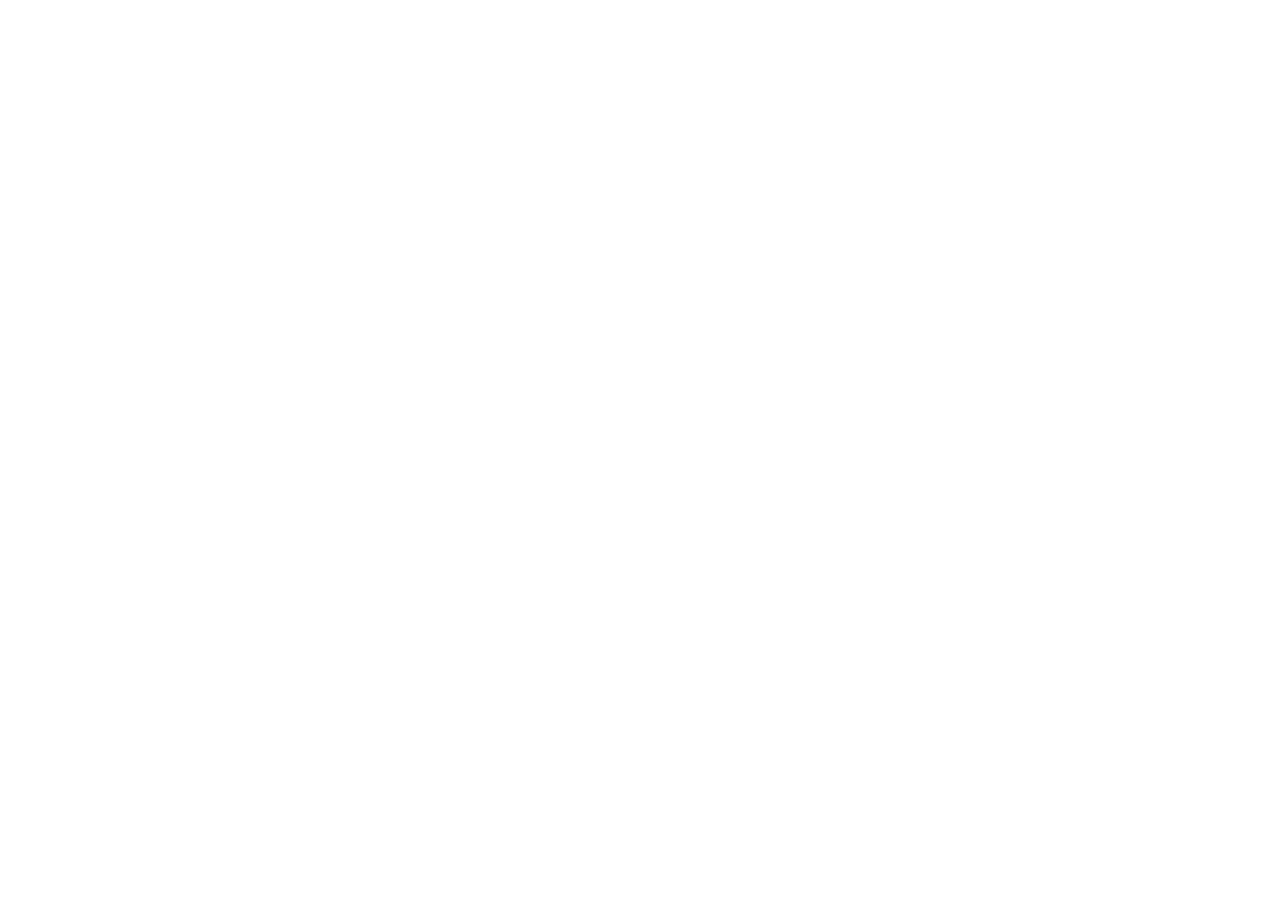
==== index.html @ 9a58f684 "kezdés" ====
<!DOCTYPE html>
<html lang="hu">
<head>
    <meta charset="UTF-8">
    <meta http-equiv="X-UA-Compatible" content="IE=edge">
    <meta name="viewport" content="width=device-width, initial-scale=1.0">
    <link rel="stylesheet" href="style.css">
    <title>Főoldal</title>
</head>
<body>
    
</body>
</html>
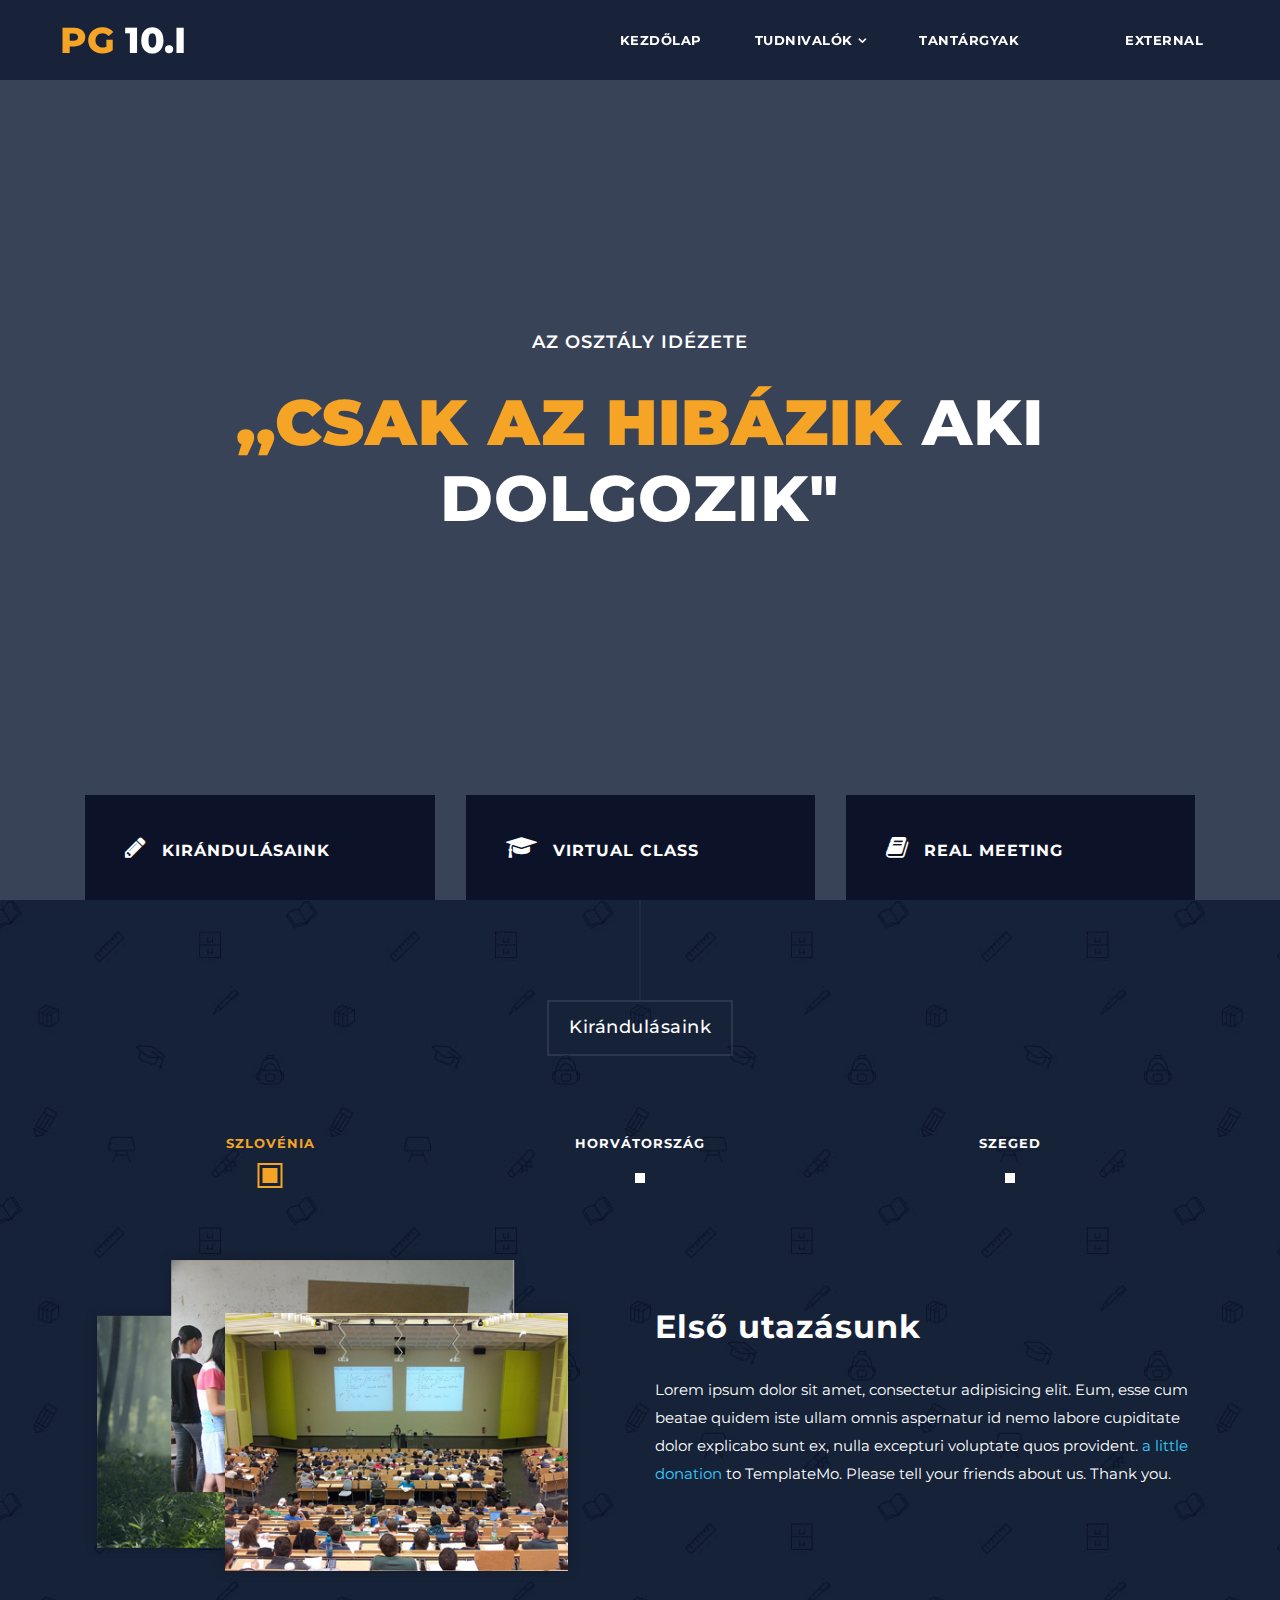
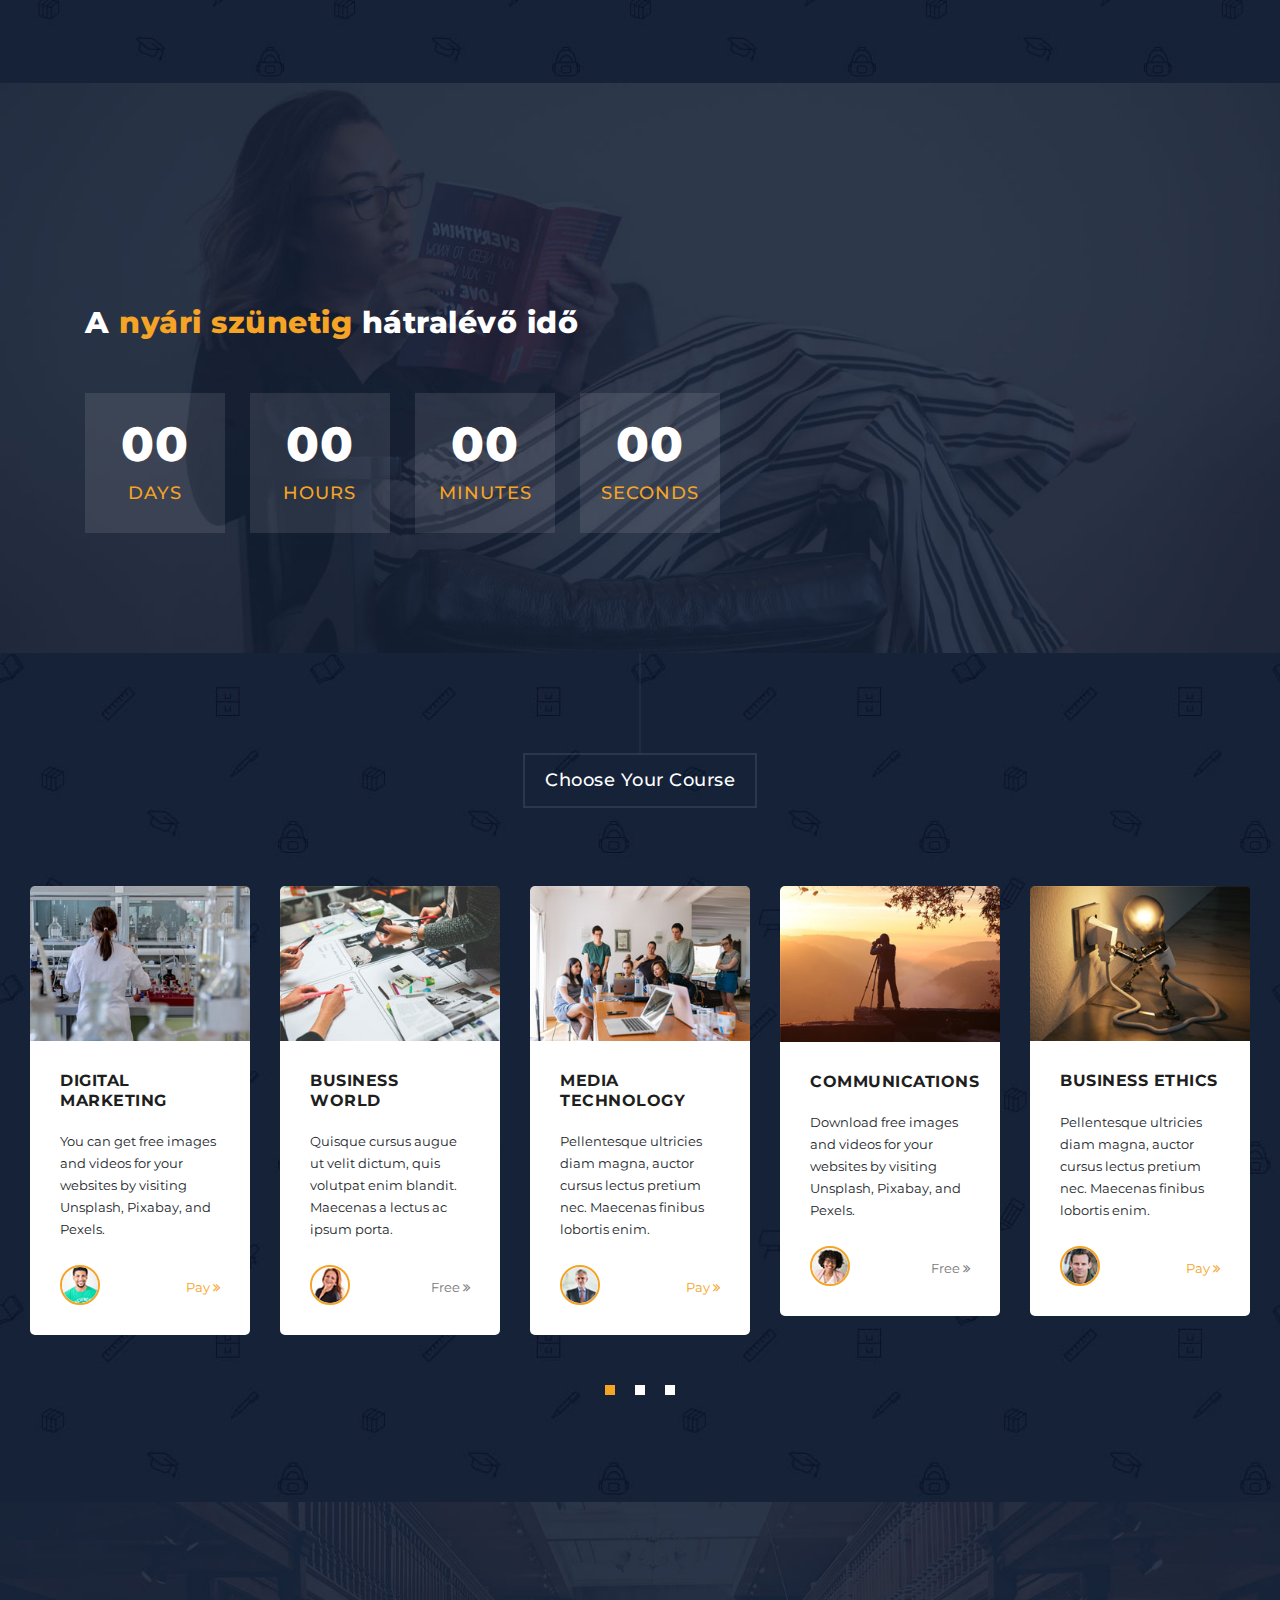
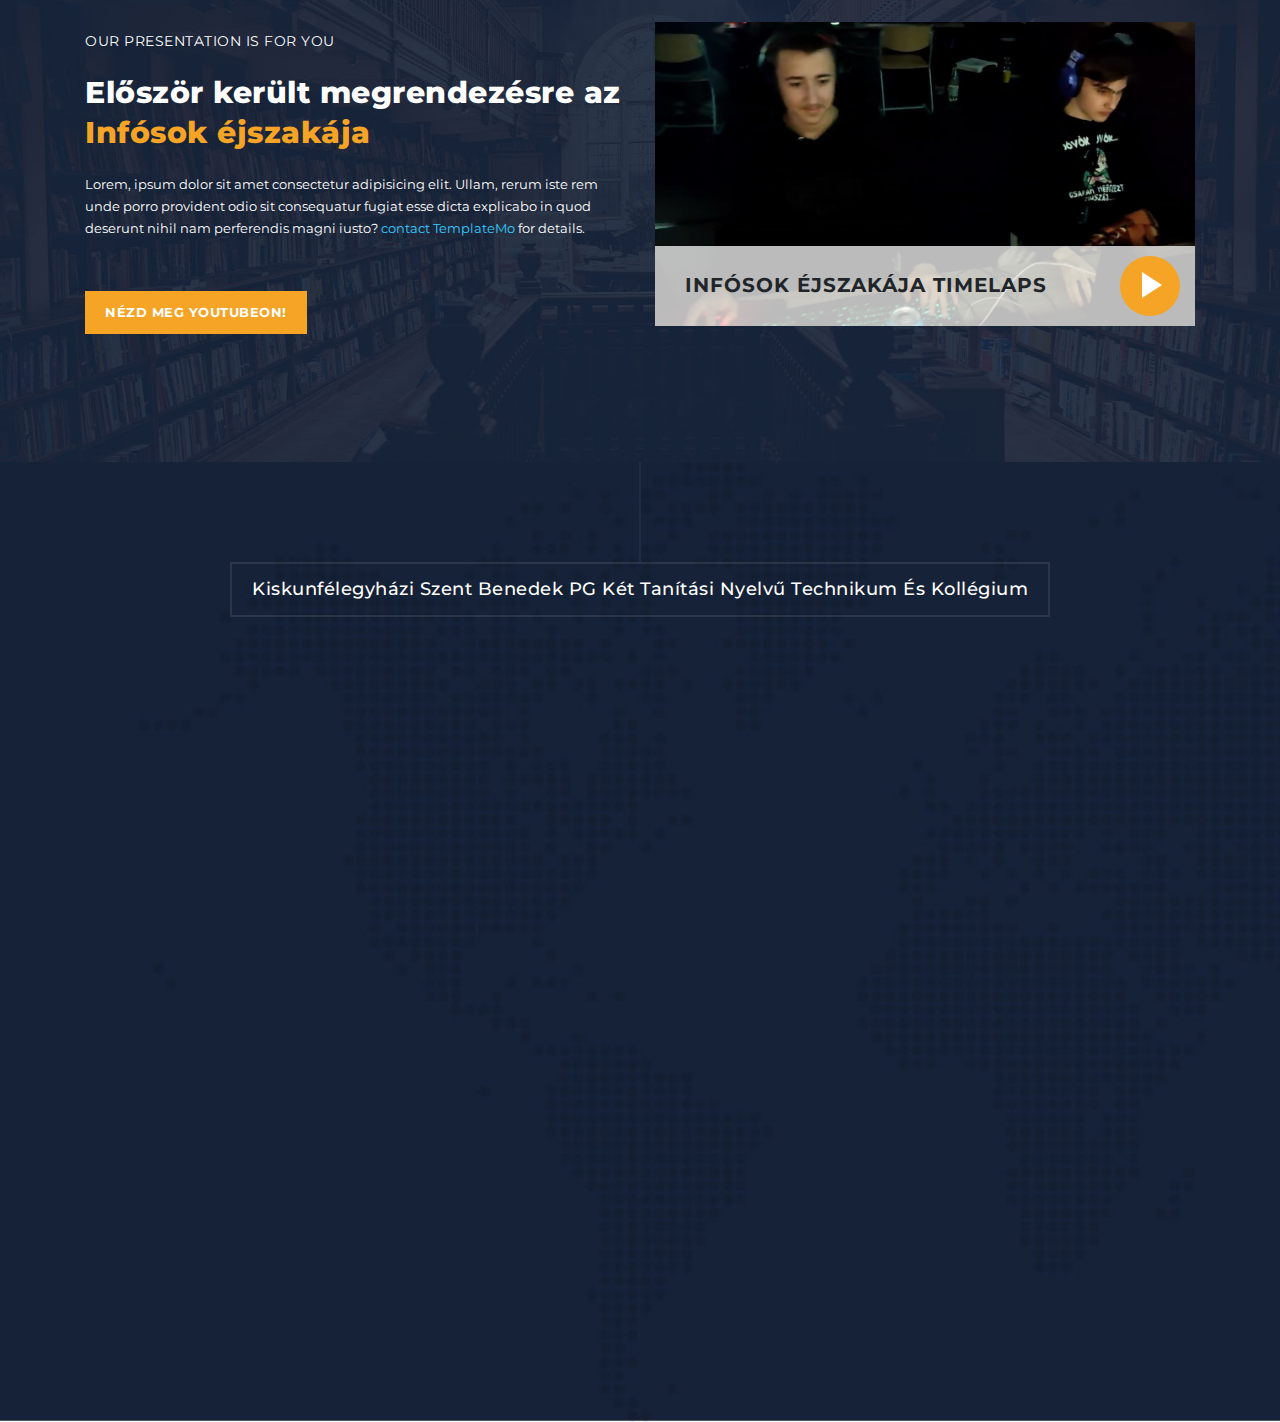
==== commit 29e9c6ab: "1 ora" ====
--- a/index.html
+++ b/index.html
@@ -1,13 +1,490 @@
 <!DOCTYPE html>
 <html lang="hu">
-<head>
-    <meta charset="UTF-8">
-    <meta http-equiv="X-UA-Compatible" content="IE=edge">
-    <meta name="viewport" content="width=device-width, initial-scale=1.0">
-    <link rel="stylesheet" href="style.css">
-    <title>Főoldal</title>
-</head>
+
+  <head>
+
+    <meta charset="utf-8">
+    <meta name="viewport" content="width=device-width, initial-scale=1, shrink-to-fit=no">
+    <meta name="description" content="">
+    <meta name="author" content="">
+    <link href="https://fonts.googleapis.com/css?family=Montserrat:100,200,300,400,500,600,700,800,900" rel="stylesheet">
+
+    <title>PG 10.I</title>
+    
+    <!-- Bootstrap core CSS -->
+    <link href="vendor/bootstrap/css/bootstrap.min.css" rel="stylesheet">
+
+    <!-- Additional CSS Files -->
+    <link rel="stylesheet" href="assets/css/fontawesome.css">
+    <link rel="stylesheet" href="assets/css/templatemo-grad-school.css">
+    <link rel="stylesheet" href="assets/css/owl.css">
+    <link rel="stylesheet" href="assets/css/lightbox.css">
+<!--
+    
+TemplateMo 557 Grad School
+
+https://templatemo.com/tm-557-grad-school
+
+-->
+  </head>
+
 <body>
-    
+
+   
+  <!--header-->
+  <header class="main-header clearfix" role="header">
+    <div class="logo">
+      <a href="#"><em> PG </em> 10.I </a>
+    </div>
+    <a href="#menu" class="menu-link"><i class="fa fa-bars"></i></a>
+    <nav id="menu" class="main-nav" role="navigation">
+      <ul class="main-menu">
+        <li><a href="#section1"> Kezdőlap </a></li>
+        <li class="has-submenu"><a href="#section2">Tudnivalók</a>
+          <ul class="sub-menu">
+            <li><a href="#section2">Kik is vagyunk?</a></li>
+            <li><a href="#section3">Mit tudunk?</a></li>
+            <li><a href="https://szbi-pg.hu/index.php/hu/munkatarsaink">Tanáraink</a></li>
+            <li><a href="https://szbi-pg.hu/index.php/hu/" rel="sponsored" class="external">A suli oldala</a></li>
+          </ul>
+        </li>
+        <li><a href="#section4">Tantárgyak</a></li>
+        <!-- <li><a href="#section5">Video</a></li> -->
+        <li><a href="#section6"></a></li>
+        <li><a href="https://templatemo.com" class="external">External</a></li>
+      </ul>
+    </nav>
+  </header>
+
+  <!-- ***** Main Banner Area Start ***** -->
+  <section class="section main-banner" id="top" data-section="section1">
+      <video autoplay muted loop id="bg-video">
+          <source src="assets/images/course-video.mp4" type="video/mp4" />
+      </video>
+
+      <div class="video-overlay header-text">
+          <div class="caption">
+              <h6>Az osztály idézete</h6>
+              <h2><em>,,Csak az hibázik </em>Aki dolgozik"</h2>
+          </div>
+      </div>
+  </section>
+  <!-- ***** Main Banner Area End ***** -->
+
+
+  <section class="features">
+    <div class="container">
+      <div class="row">
+        <div class="col-lg-4 col-12">
+          <div class="features-post">
+            <div class="features-content">
+              <div class="content-show">
+                <h4><i class="fa fa-pencil"></i>Kirándulásaink</h4>
+              </div>
+              <div class="content-hide">
+                <p>Ezeken a helyeken járt az osztály eddig</p>
+                <div class="scroll-to-section"><a href="#section2">Több</a></div>
+            </div>
+            </div>
+          </div>
+        </div>
+        <div class="col-lg-4 col-12">
+          <div class="features-post second-features">
+            <div class="features-content">
+              <div class="content-show">
+                <h4><i class="fa fa-graduation-cap"></i>Virtual Class</h4>
+              </div>
+              <div class="content-hide">
+                <p>Curabitur id eros vehicula, tincidunt libero eu, lobortis mi. In mollis eros a posuere imperdiet. Donec maximus elementum ex. Cras convallis ex rhoncus, laoreet libero eu, vehicula libero.</p>
+                <p class="hidden-sm">Curabitur id eros vehicula, tincidunt libero eu, lobortis mi. In mollis eros a posuere imperdiet.</p>
+                <div class="scroll-to-section"><a href="#section3">Details</a></div>
+            </div>
+            </div>
+          </div>
+        </div>
+        <div class="col-lg-4 col-12">
+          <div class="features-post third-features">
+            <div class="features-content">
+              <div class="content-show">
+                <h4><i class="fa fa-book"></i>Real Meeting</h4>
+              </div>
+              <div class="content-hide">
+                <p>Curabitur id eros vehicula, tincidunt libero eu, lobortis mi. In mollis eros a posuere imperdiet. Donec maximus elementum ex. Cras convallis ex rhoncus, laoreet libero eu, vehicula libero.</p>
+                <p class="hidden-sm">Curabitur id eros vehicula, tincidunt libero eu, lobortis mi. In mollis eros a posuere imperdiet.</p>
+                <div class="scroll-to-section"><a href="#section4">Read More</a></div>
+            </div>
+            </div>
+          </div>
+        </div>
+      </div>
+    </div>
+  </section>
+
+  <section class="section why-us" data-section="section2">
+    <div class="container">
+      <div class="row">
+        <div class="col-md-12">
+          <div class="section-heading">
+            <h2>Kirándulásaink</h2>
+          </div>
+        </div>
+        <div class="col-md-12">
+          <div id='tabs'>
+            <ul>
+              <li><a href='#tabs-1'>Szlovénia</a></li>
+              <li><a href='#tabs-2'>Horvátország</a></li>
+              <li><a href='#tabs-3'>Szeged</a></li>
+            </ul>
+            <section class='tabs-content'>
+              <article id='tabs-1'>
+                <div class="row">
+                  <div class="col-md-6">
+                    <img src="assets/images/choose-us-image-01.png" alt="">
+                  </div>
+                  <div class="col-md-6">
+                    <h4> Első utazásunk </h4>
+                    <p> Lorem ipsum dolor sit amet, consectetur adipisicing elit. Eum, esse cum beatae quidem iste ullam omnis aspernatur id nemo labore cupiditate dolor explicabo sunt ex, nulla excepturi voluptate quos provident. <a href="https://paypal.me/templatemo" target="_parent" rel="sponsored">a little donation</a> to TemplateMo. Please tell your friends about us. Thank you.</p>
+                  </div>
+                </div>
+              </article>
+              <article id='tabs-2'>
+                <div class="row">
+                  <div class="col-md-6">
+                    <img src="assets/images/choose-us-image-02.png" alt="">
+                  </div>
+                  <div class="col-md-6">
+                    <h4> Második állomásunk </h4>
+                    <p> Lorem ipsum dolor sit, amet consectetur adipisicing elit. Enim officiis natus quo eum vero impedit ut dolores tenetur! Non, delectus autem nulla reprehenderit aspernatur reiciendis amet distinctio id et voluptas! </p>
+                  </div>
+                </div>
+              </article>
+              <article id='tabs-3'>
+                <div class="row">
+                  <div class="col-md-6">
+                    <img src="assets/images/choose-us-image-03.png" alt="">
+                  </div>
+                  <div class="col-md-6">
+                    <h4> Első osztálykirándulásunk </h4>
+                    <p> Lorem ipsum dolor sit amet, consectetur adipisicing elit. Commodi ducimus, vel nemo sit veritatis illo animi ex culpa magni obcaecati soluta iure nobis, perferendis nulla fugit temporibus velit? Vero, numquam? <a rel="nofollow" href="https://templatemo.com/contact" target="_parent">contact TemplateMo</a> now.</p>
+                  </div>
+                </div>
+              </article>
+            </section>
+          </div>
+        </div>
+      </div>
+    </div>
+  </section>
+
+  <section class="section coming-soon" data-section="section3">
+    <div class="container">
+      <div class="row">
+        <div class="col-md-7 col-xs-12">
+          <div class="continer centerIt">
+            <div>
+              <h4> A <em> nyári szünetig </em> hátralévő idő </h4>
+              <div class="counter">
+
+                <div class="days">
+                  <div class="value">00</div>
+                  <span>Days</span>
+                </div>
+
+                <div class="hours">
+                  <div class="value">00</div>
+                  <span>Hours</span>
+                </div>
+
+                <div class="minutes">
+                  <div class="value">00</div>
+                  <span>Minutes</span>
+                </div>
+
+                <div class="seconds">
+                  <div class="value">00</div>
+                  <span>Seconds</span>
+                </div>
+
+              </div>
+            </div>
+          </div>
+        </div>                
+        </div>
+      </div>
+    </div>
+  </section>
+
+  <section class="section courses" data-section="section4">
+    <div class="container-fluid">
+      <div class="row">
+        <div class="col-md-12">
+          <div class="section-heading">
+            <h2>Choose Your Course</h2>
+          </div>
+        </div>
+        <div class="owl-carousel owl-theme">
+          <div class="item">
+            <img src="assets/images/courses-01.jpg" alt="Course #1">
+            <div class="down-content">
+              <h4>Digital Marketing</h4>
+              <p>You can get free images and videos for your websites by visiting Unsplash, Pixabay, and Pexels.</p>
+              <div class="author-image">
+                <img src="assets/images/author-01.png" alt="Author 1">
+              </div>
+              <div class="text-button-pay">
+                <a href="#">Pay <i class="fa fa-angle-double-right"></i></a>
+              </div>
+            </div>
+          </div>
+          <div class="item">
+            <img src="assets/images/courses-02.jpg" alt="Course #2">
+            <div class="down-content">
+              <h4>Business World</h4>
+              <p>Quisque cursus augue ut velit dictum, quis volutpat enim blandit. Maecenas a lectus ac ipsum porta.</p>
+              <div class="author-image">
+                <img src="assets/images/author-02.png" alt="Author 2">
+              </div>
+              <div class="text-button-free">
+                <a href="#">Free <i class="fa fa-angle-double-right"></i></a>
+              </div>
+            </div>
+          </div>
+          <div class="item">
+            <img src="assets/images/courses-03.jpg" alt="Course #3">
+            <div class="down-content">
+              <h4>Media Technology</h4>
+              <p>Pellentesque ultricies diam magna, auctor cursus lectus pretium nec. Maecenas finibus lobortis enim.</p>
+              <div class="author-image">
+                <img src="assets/images/author-03.png" alt="Author 3">
+              </div>
+              <div class="text-button-pay">
+                <a href="#">Pay <i class="fa fa-angle-double-right"></i></a>
+              </div>
+            </div>
+          </div>
+          <div class="item">
+            <img src="assets/images/courses-04.jpg" alt="Course #4">
+            <div class="down-content">
+              <h4>Communications</h4>
+              <p>Download free images and videos for your websites by visiting Unsplash, Pixabay, and Pexels.</p>
+              <div class="author-image">
+                <img src="assets/images/author-04.png" alt="Author 4">
+              </div>
+              <div class="text-button-free">
+                <a href="#">Free <i class="fa fa-angle-double-right"></i></a>
+              </div>
+            </div>
+          </div>
+          <div class="item">
+            <img src="assets/images/courses-05.jpg" alt="">
+            <div class="down-content">
+              <h4>Business Ethics</h4>
+              <p>Pellentesque ultricies diam magna, auctor cursus lectus pretium nec. Maecenas finibus lobortis enim.</p>
+              <div class="author-image">
+                <img src="assets/images/author-05.png" alt="">
+              </div>
+              <div class="text-button-pay">
+                <a href="#">Pay <i class="fa fa-angle-double-right"></i></a>
+              </div>
+            </div>
+          </div>
+          <div class="item">
+            <img src="assets/images/courses-01.jpg" alt="">
+            <div class="down-content">
+              <h4>Photography</h4>
+              <p>Quisque cursus augue ut velit dictum, quis volutpat enim blandit. Maecenas a lectus ac ipsum porta.</p>
+              <div class="author-image">
+                <img src="assets/images/author-01.png" alt="">
+              </div>
+              <div class="text-button-free">
+                <a href="#">Free <i class="fa fa-angle-double-right"></i></a>
+              </div>
+            </div>
+          </div>
+          <div class="item">
+            <img src="assets/images/courses-02.jpg" alt="">
+            <div class="down-content">
+              <h4>Web Development</h4>
+              <p>Pellentesque ultricies diam magna, auctor cursus lectus pretium nec. Maecenas finibus lobortis enim.</p>
+              <div class="author-image">
+                <img src="assets/images/author-02.png" alt="">
+              </div>
+              <div class="text-button-free">
+                <a href="#">Free <i class="fa fa-angle-double-right"></i></a>
+              </div>
+            </div>
+          </div>
+          <div class="item">
+            <img src="assets/images/courses-03.jpg" alt="">
+            <div class="down-content">
+              <h4>Learn HTML CSS</h4>
+              <p>You can get free images and videos for your websites by visiting Unsplash, Pixabay, and Pexels.</p>
+              <div class="author-image">
+                <img src="assets/images/author-03.png" alt="">
+              </div>
+              <div class="text-button-pay">
+                <a href="#">Pay <i class="fa fa-angle-double-right"></i></a>
+              </div>
+            </div>
+          </div>
+          <div class="item">
+            <img src="assets/images/courses-04.jpg" alt="">
+            <div class="down-content">
+              <h4>Social Media</h4>
+              <p>Pellentesque ultricies diam magna, auctor cursus lectus pretium nec. Maecenas finibus lobortis enim.</p>
+              <div class="author-image">
+                <img src="assets/images/author-04.png" alt="">
+              </div>
+              <div class="text-button-pay">
+                <a href="#">Pay <i class="fa fa-angle-double-right"></i></a>
+              </div>
+            </div>
+          </div>
+          <div class="item">
+            <img src="assets/images/courses-05.jpg" alt="">
+            <div class="down-content">
+              <h4>Digital Arts</h4>
+              <p>Quisque cursus augue ut velit dictum, quis volutpat enim blandit. Maecenas a lectus ac ipsum porta.</p>
+              <div class="author-image">
+                <img src="assets/images/author-05.png" alt="">
+              </div>
+              <div class="text-button-free">
+                <a href="#">Free <i class="fa fa-angle-double-right"></i></a>
+              </div>
+            </div>
+          </div>
+          <div class="item">
+            <img src="assets/images/courses-01.jpg" alt="">
+            <div class="down-content">
+              <h4>Media Streaming</h4>
+              <p>Pellentesque ultricies diam magna, auctor cursus lectus pretium nec. Maecenas finibus lobortis enim.</p>
+              <div class="author-image">
+                <img src="assets/images/author-01.png" alt="">
+              </div>
+              <div class="text-button-pay">
+                <a href="#">Pay <i class="fa fa-angle-double-right"></i></a>
+              </div>
+            </div>
+          </div>
+        </div>
+      </div>
+    </div>
+  </section>
+  
+
+  <section class="section video" data-section="section5">
+    <div class="container">
+      <div class="row">
+        <div class="col-md-6 align-self-center">
+          <div class="left-content">
+            <span>our presentation is for you</span>
+            <h4> Először került megrendezésre az <em> Infósok éjszakája </em></h4>
+            <p> Lorem, ipsum dolor sit amet consectetur adipisicing elit. Ullam, rerum iste rem unde porro provident odio sit consequatur fugiat esse dicta explicabo in quod deserunt nihil nam perferendis magni iusto? <a rel="nofollow" href="https://templatemo.com/contact" target="_parent">contact TemplateMo</a> for details.
+            <br><br>
+            <div class="main-button"><a rel="nofollow" href="https://www.youtube.com/watch?v=FFIyP0TOz_U" target="_parent">Nézd meg YouTubeon!</a></div>
+          </div>
+        </div>
+        <div class="col-md-6">
+          <article class="video-item">
+            <div class="video-caption">
+              <h4>Infósok éjszakája timelaps</h4>
+            </div>
+            <figure>
+              <a href="https://www.youtube.com/watch?v=FFIyP0TOz_U" class="play"><img src="infosokejszakaja.jpg"></a>
+            </figure>
+          </article>
+        </div>
+      </div>
+    </div>
+  </section>
+
+  <section class="section contact" data-section="section6">
+    <div class="container">
+      <div class="row">
+        <div class="col-md-12">
+          <div class="section-heading">
+            <h2> Kiskunfélegyházi Szent Benedek PG Két Tanítási Nyelvű Technikum És Kollégium </h2>
+          </div>
+        </div>
+        <div class="col-md-12">
+          <div id="map">
+            <iframe src="https://www.google.com/maps/embed?pb=!1m18!1m12!1m3!1d2735.849678820362!2d19.837159515797957!3d46.708700257561716!2m3!1f0!2f0!3f0!3m2!1i1024!2i768!4f13.1!3m3!1m2!1s0x4743ebbc735ee1d5%3A0xd9ad7774323565eb!2zS2lza3VuZsOpbGVneWjDoXppIFN6ZW50IEJlbmVkZWsgUEcgS8OpdCBUYW7DrXTDoXNpIE55ZWx2xbEgVGVjaG5pa3VtIMOpcyBLb2xsw6lnaXVt!5e0!3m2!1shu!2shu!4v1669796172764!5m2!1shu!2shu" width="100%" height="600px" frameborder="0" style="border:0" allowfullscreen></iframe>
+          </div>
+        </div>
+      </div>
+    </div>
+  </section>
+
+  <footer>
+    <div class="container">
+      <div class="row">
+        <div class="col-md-12"> 
+        </div>
+      </div>
+    </div>
+  </footer>
+
+  <!-- Scripts -->
+  <!-- Bootstrap core JavaScript -->
+    <script src="vendor/jquery/jquery.min.js"></script>
+    <script src="vendor/bootstrap/js/bootstrap.bundle.min.js"></script>
+
+    <script src="assets/js/isotope.min.js"></script>
+    <script src="assets/js/owl-carousel.js"></script>
+    <script src="assets/js/lightbox.js"></script>
+    <script src="assets/js/tabs.js"></script>
+    <script src="assets/js/video.js"></script>
+    <script src="assets/js/slick-slider.js"></script>
+    <script src="assets/js/custom.js"></script>
+    <script>
+        //according to loftblog tut
+        $('.nav li:first').addClass('active');
+
+        var showSection = function showSection(section, isAnimate) {
+          var
+          direction = section.replace(/#/, ''),
+          reqSection = $('.section').filter('[data-section="' + direction + '"]'),
+          reqSectionPos = reqSection.offset().top - 0;
+
+          if (isAnimate) {
+            $('body, html').animate({
+              scrollTop: reqSectionPos },
+            800);
+          } else {
+            $('body, html').scrollTop(reqSectionPos);
+          }
+
+        };
+
+        var checkSection = function checkSection() {
+          $('.section').each(function () {
+            var
+            $this = $(this),
+            topEdge = $this.offset().top - 80,
+            bottomEdge = topEdge + $this.height(),
+            wScroll = $(window).scrollTop();
+            if (topEdge < wScroll && bottomEdge > wScroll) {
+              var
+              currentId = $this.data('section'),
+              reqLink = $('a').filter('[href*=\\#' + currentId + ']');
+              reqLink.closest('li').addClass('active').
+              siblings().removeClass('active');
+            }
+          });
+        };
+
+        $('.main-menu, .scroll-to-section').on('click', 'a', function (e) {
+          if($(e.target).hasClass('external')) {
+            return;
+          }
+          e.preventDefault();
+          $('#menu').removeClass('active');
+          showSection($(this).attr('href'), true);
+        });
+
+        $(window).scroll(function () {
+          checkSection();
+        });
+    </script>
 </body>
 </html>--- a/assets/css/templatemo-grad-school.css
+++ b/assets/css/templatemo-grad-school.css
@@ -0,0 +1,1594 @@
+/*
+    
+TemplateMo 557 Grad School
+
+https://templatemo.com/tm-557-grad-school
+
+*/
+
+
+@import url(fontawesome.css);
+@import url("<link href="https://fonts.googleapis.com/css?family=Montserrat:100,200,300,400,500,600,700,800,900" rel="stylesheet">");
+body {
+    font-family: 'Montserrat', sans-serif;
+}
+
+/* Basic */
+
+a {
+	color: #3CF;
+    text-decoration: none;
+}
+
+a:hover {
+	color: #FC3;
+    text-decoration: none;
+}
+
+ul {
+    padding: 0px;
+    margin: 0px;
+    list-style: none;
+}
+
+p {
+    font-size: 13px;
+    line-height: 22px;
+}
+
+
+.section-heading {
+    text-align: center;
+    margin-bottom: 70px;
+}
+
+.section-heading h2:before {
+    width: 1px;
+    height: 100px;
+    background-color: rgba(250,250,250,0.1);
+    position: absolute;
+    top: -102px;
+    content: '';
+    left: 50%;
+    transform: translate(-50%);
+}
+
+.section-heading h2 {
+    margin-top: 100px;
+    position: relative;
+    font-size: 18px;
+    font-weight: 500;
+    color: #fff;
+    letter-spacing: 0.5px;
+    display: inline-block;
+    padding: 15px 20px;
+    border: 2px solid rgba(250,250,250,0.1);
+}
+
+
+/* Buttons */
+
+.main-button a {
+    background-color: #f5a425;
+    color: #fff;
+    font-size: 13px;
+    text-transform: uppercase;
+    letter-spacing: 0.5px;
+    font-weight: 700;
+    padding: 12px 20px;
+    display: inline-block;
+    outline: none;
+}
+
+a.menu-link { display: none; }
+
+@media screen and (max-width: 950px) {
+  a.menu-link {
+    float: right;
+    display: block;
+    font-size: 36px;
+    color: #fff;
+    padding-right: 30px;
+    padding-top: 15px;
+  }
+  nav[role="navigation"] {
+    clear: both;
+    -webkit-transition: all 0.3s ease-out;
+    -moz-transition: all 0.3s ease-out;
+    -ms-transition: all 0.3s ease-out;
+    -o-transition: all 0.3s ease-out;
+    transition: all 0.3s ease-out;
+  }
+  .js nav[role="navigation"] {
+    overflow: hidden;
+    max-height: 0;
+  }
+  nav[role="navigation"].active {
+    max-height: 20em;
+    height: 20em;
+    overflow-y: scroll;
+  }
+  nav[role="navigation"] ul {
+    top: 0;
+    width: 100%;
+    position: relative;
+    margin: 0;
+    padding: 0;
+    border-top: 1px solid rgba(250,250,250,0.25);
+    background-color: rgba(22,34,57,0.99);
+  }
+  nav[role="navigation"] li a {
+    display: block;
+    padding: 15px 0px;
+    border-bottom: 1px solid rgba(250,250,250,0.25);
+    text-align: center;
+    color: #fff;
+    font-size: 13px;
+    text-transform: uppercase;
+    font-weight: 700;
+    line-height: 1.5;
+  }
+  nav[role="navigation"] li:hover a,
+  nav[role="navigation"] li.active a {
+      color: #f5a425;
+  }
+  
+  @media screen and (min-width: 951px) {
+    .js nav[role="navigation"] {
+      max-height: none;
+    }
+
+    nav[role="navigation"] li {
+      display: inline-block;
+      margin: 0 0.25em;
+    }
+    nav[role="navigation"] li a {
+      border: 0;
+    }
+  }
+}
+
+/* Header */
+
+@media screen and (max-width: 1050px) {
+  .main-header .logo {
+      padding-left: 30px!important;
+  }
+
+  .main-menu {
+      padding-right: 30px!important;
+  }
+
+  .main-menu li {
+      margin-left: 5px!important;
+  }
+}
+
+.main-header {
+    background-color: rgba(22,34,57,0.95);
+    height: 80px;
+    position: fixed;
+    z-index: 12;
+    width: 100%;
+    top: 0;
+}
+
+.main-header .logo {
+    float: left;
+    line-height: 80px;
+    padding-left: 60px;
+}
+
+.main-header .logo a {
+    font-size: 36px;
+    text-transform: uppercase;
+    font-weight: 800;
+    color: #fff;
+}
+.main-header .logo a em {
+    font-style: normal;
+    color: #f5a425;
+}
+
+.main-menu {
+    float: right;
+    padding-right: 60px;
+}
+
+.main-menu li {
+    display: inline-block;
+    line-height: 79px;
+    margin-left: 15px;
+    position: relative;
+}
+
+.main-menu li:first-child {
+    margin-left: 0px;
+}
+
+.main-menu li a {
+    padding: 10px 15px;
+    font-size: 13px;
+    text-transform: uppercase;
+    letter-spacing: 0.5px;
+    font-weight: 700;
+    color: #fff;
+    border: 2px solid transparent;
+    transition: all 0.5s;
+}
+
+.main-menu li.has-submenu a:after {
+    content: '\f107';
+    font-family: "FontAwesome";
+    margin-left: 5px;
+}
+
+.main-menu li.has-submenu ul li a:after {
+    display: none;
+}
+
+.main-menu li .sub-menu {
+    position: absolute;
+    width: 160px;
+    background-color: #18233a;
+    opacity: 0;
+    visibility: hidden;
+    transition: all 0.5s;
+}
+
+.main-menu li:hover .sub-menu {
+    opacity: 1;
+    visibility: visible;
+}
+
+.main-menu li .sub-menu li {
+    display: block;
+    line-height: 20px;
+    margin-left: 0px;
+    margin-bottom: 15px;
+    padding-bottom: 15px;
+    border-bottom: 1px solid #121b2f;
+}
+
+.main-menu li .sub-menu li:first-child {
+    padding-top: 15px;
+}
+
+.main-menu li .sub-menu li:last-child {
+    margin-bottom: 0px;
+    border-bottom: none;
+}
+
+.main-menu li .sub-menu li a {
+    font-size: 12px;
+    font-weight: 500;
+    padding: 0px 15px;
+    letter-spacing: 0.5px;
+    border: none;
+    transition: all 0.5s;
+}
+
+.main-menu li .sub-menu li a:hover {
+    color: #f5a425;
+    border: none;
+}
+
+.main-nav li:hover a,
+.main-nav li.active a {
+    border: 2px solid #f5a425;
+}
+
+@media (max-width: 950px) {
+  .main-nav li:hover a,
+  .main-nav li.active a {
+    border: 2px solid transparent;
+    border-bottom: 1px solid rgba(250,250,250,0.25);
+  }
+}
+
+
+/* Slider */
+
+.main-banner {
+  position: relative;
+  max-height: 100%;
+  overflow: hidden;
+  margin-bottom: -7px;
+}
+
+#bg-video {
+    min-width: 100%;
+    min-height: 100vh;
+    max-width: 100%;
+    max-height: 100vh;
+    object-fit: cover;
+    z-index: -1;
+}
+
+#bg-video::-webkit-media-controls {
+    display: none !important;
+}
+
+.video-overlay {
+    position: absolute;
+    background-color: rgba(22,34,57,0.85);
+    top: 0;
+    left: 0;
+    bottom: 7px;
+    width: 100%;
+}
+
+.main-banner .caption {
+  text-align: center;
+  position: absolute;
+  width: 80%;
+  left: 50%;
+  top: 50%;
+  transform: translate(-50%,-50%);
+}
+
+.main-banner .caption h6 {
+  margin-top: 0px;
+  font-size: 18px;
+  text-transform: uppercase;
+  font-weight: 600;
+  color: #fff;
+  letter-spacing: 1px;
+}
+
+.main-banner .caption h2 {
+  margin-top: 30px;
+  margin-bottom: 30px;
+  font-size: 64px;
+  text-transform: uppercase;
+  font-weight: 800;
+  color: #fff;
+  letter-spacing: 1px;
+}
+
+.main-banner .caption h2 em {
+  font-style: normal;
+  color: #f5a425;
+  font-weight: 900;
+}
+
+@media screen and (max-width: 1180px) {
+
+  .main-banner .caption h6 {
+    font-weight: 500;
+  }
+
+  .main-banner .caption h2 {
+    font-size: 58px;
+  }
+
+}
+@media screen and (max-width: 767px) {
+
+  .main-banner .caption h6 {
+    font-weight: 500;
+  }
+
+  .main-banner .caption h2 {
+    font-size: 36px;
+  }
+
+}
+
+
+/* Features */
+
+section.features .col-4 {
+    padding-left: 0px;
+    padding-right: 0px;
+}
+
+.features-post {
+  position: relative;
+  margin-bottom: 0px;
+}
+
+.features-thumb {
+  overflow: hidden;
+  position: relative;
+}
+
+.features-thumb img {
+  width: 100%;
+}
+
+.features-content {
+  position: absolute;
+  bottom: 0;
+  left: 0;
+  width: 100%;
+  background-color: #0c1228;
+  color: #fff;
+  padding: 40px;
+}
+
+.features-content:hover {
+    background-color: #f5a425;
+    box-shadow: 0px 0px 30px rgba(0,0,0,0.5);
+}
+
+.features-content h4 {
+    font-size: 16px;
+    text-transform: uppercase;
+    font-weight: 700;
+    color: #fff;
+    letter-spacing: 1px;
+    margin-bottom: 0px;
+}
+
+.features-content h4 i {
+    margin-right: 15px;
+    font-size: 24px;
+}
+
+.features-content p {
+    margin-bottom: 0px;
+}
+
+.features-content a {
+  margin-top: 15px;
+  display: inline-block;
+  text-transform: uppercase;
+  color: #fff;
+  letter-spacing: 0.5px;
+  font-weight: 700;
+  font-size: 14px;
+  border-bottom: 2px solid #fff;
+}
+
+.features-content p.hidden-sm {
+  display: none;
+}
+
+.second-features,
+.third-features {
+    border-left: 1px solid rgba(250,250,250,0.1);
+}
+
+.content-hide {
+  margin-top: 15px;
+  display: none;
+}
+
+.content-hide p {
+  color: #fff;
+}
+
+@media screen and (max-width: 767px) {
+
+  .features-content {
+    padding: 15px;
+  }
+  .features-content h4 i {
+    display: block;
+    margin-bottom: 10px;
+  }
+  .features-content h4 {
+    font-size: 14px;
+  }
+  .features-content p {
+    display: none;
+  }
+  .features-content p.hidden-sm {
+    display: block;
+  }
+  .features-content a {
+    letter-spacing: 0px;
+    font-size: 13px;
+    font-weight: 600;
+  }
+
+}
+
+
+
+/* Why Choosing Us */
+
+section.why-us {
+    background-image: url(../images/choosing-bg.jpg);
+    background-color: #172238;
+    background-repeat: no-repeat;
+    background-size: cover;
+    padding-bottom: 100px;
+}
+
+#tabs {
+  text-align: center;
+}
+#tabs ul {
+  margin: 0;
+  padding: 0;
+  -webkit-column-count: 3;
+  -moz-column-count: 3;
+  column-count: 3;
+  -webkit-column-gap: 0;
+  -moz-column-gap: 0;
+  column-gap: 0;
+}
+#tabs ul::after {
+  clear: both;
+  content: "";
+  display: table;
+}
+#tabs ul li {
+  display: block;
+  font-weight: 400;
+  font-size: 1.2em;
+  letter-spacing: 1px;
+  text-align: center;
+}
+#tabs ul li a {
+  display: block;
+  font-size: 13px;
+  font-weight: 700;
+  letter-spacing: 1px;
+  cursor: pointer;
+  outline: 0;
+  padding-bottom: 30px;
+  color: #fff;
+  text-decoration: none;
+  text-transform: uppercase;
+  position: relative;
+}
+#tabs ul li a:after {
+    transition: all 0.3s;
+    width: 10px;
+    height: 10px;
+    background-color: #fff;
+    content: '';
+    position: absolute;
+    left: 50%;
+    transform: translate(-50%);
+    bottom: 0;
+}
+#tabs ul li a:before {
+    transition: all 0.3s;
+    width: 25px;
+    height: 25px;
+    border: 2px solid transparent;
+    background-color: transparent;
+    content: '';
+    position: absolute;
+    left: 50%;
+    transform: translate(-50%);
+    bottom: -5px;
+}
+#tabs ul li span {
+  display: block;
+  margin-bottom: 0.75em;
+}
+#tabs ul .ui-tabs-active {
+}
+#tabs ul .ui-tabs-active a {
+  color: #f5a425;
+}
+#tabs ul .ui-tabs-active a:after {
+  background-color: #f5a425;
+  width: 15px;
+  height: 15px;
+}
+#tabs ul .ui-tabs-active a:before {
+  border-color: #f5a425;
+}
+#tabs h4 {
+    margin-top: 60px;
+    font-size: 32px;
+    font-weight: 700;
+    letter-spacing: 1px;
+    color: #fff;
+    margin-bottom: 30px;
+}
+
+#tabs p {
+    color: #fff;
+    font-size: 15px;
+    line-height: 28px;
+}
+
+.tabs-content {
+    margin-top: 60px;
+    text-align: left;
+}
+
+@media screen and (max-width: 767px) {
+  
+  .tabs-content {
+      text-align: center;
+  }
+
+}
+
+.tabs-content img {
+    width: 100%;
+    overflow: hidden;
+    padding-right: 45px;
+}
+
+@media screen and (max-width: 767px) {
+
+  .tabs-content img {
+      padding-right: 0px;
+  }
+
+}
+
+
+/* Coming Soon */
+
+section.coming-soon {
+    background-image: url(../images/coming-soon-bg.jpg);
+    background-repeat: no-repeat;
+    background-size: cover;
+    background-color: #172238;
+    padding: 120px 0px;
+}
+
+section.coming-soon .continer .counter div {
+  display: inline-block;
+}
+section.coming-soon .continer h4 {
+    margin-top: 100px;
+    font-size: 30px;
+    color: #fff;
+    font-weight: 800;
+    letter-spacing: 0.5px;
+    line-height: 40px;
+    margin-bottom: 50px;
+}
+section.coming-soon .continer h4 em {
+    font-style: normal;
+    color: #f5a425;
+}
+
+@media screen and (max-width: 767px) {
+
+  section.coming-soon .continer h4 {
+    text-align: center;
+  }
+
+}
+
+section.coming-soon .continer .counter .days,
+section.coming-soon .continer .counter .hours,
+section.coming-soon .continer .counter .minutes,
+section.coming-soon .continer .counter .seconds {
+  width: 22%;
+  height: 140px;
+  float: left;
+  text-align: center;
+  font-size: 48px;
+  font-weight: 800;
+  letter-spacing: 1px;
+  color: #fff;
+  background-color: rgba(250,250,250,0.1);
+}
+@media screen and (max-width: 992px) {
+
+  section.coming-soon .continer .counter .days,
+  section.coming-soon .continer .counter .hours,
+  section.coming-soon .continer .counter .minutes,
+  section.coming-soon .continer .counter .seconds {
+    font-size: 26px;
+  }
+
+  section.coming-soon .continer .counter .days .value,
+  section.coming-soon .continer .counter .hours .value,
+  section.coming-soon .continer .counter .minutes .value,
+  section.coming-soon .continer .counter .seconds .value {
+      margin-top: 40px!important;
+  }
+
+  section.coming-soon .continer .counter span {
+      font-size: 14px!important;
+  }
+
+}
+section.coming-soon .continer .counter .days,
+section.coming-soon .continer .counter .hours,
+section.coming-soon .continer .counter .minutes {
+    margin-right: 4%;
+}
+section.coming-soon .continer .counter .days .value,
+section.coming-soon .continer .counter .hours .value,
+section.coming-soon .continer .counter .minutes .value,
+section.coming-soon .continer .counter .seconds .value {
+    margin-top: 15px;
+    display: block;
+    width: 100%;
+}
+
+section.coming-soon .continer .counter span {
+    font-size: 18px;
+    text-transform: uppercase;
+    color: #f5a425;
+    font-weight: 500;
+    letter-spacing: 1px;
+    margin-top: 0px;
+    display: block;
+}
+
+section.coming-soon .right-content {
+    margin-left: 30px;
+}
+
+@media screen and (max-width: 767px) {
+
+  section.coming-soon .right-content {
+      margin-top: 60px;
+      margin-left: 0px;
+  }
+
+}
+
+section.coming-soon .top-content {
+    margin-bottom: -8px;
+}
+
+section.coming-soon .top-content h6 {
+    font-size: 14px;
+    color: #fff;
+    background-color: rgba(250,250,250,0.2);
+    padding: 40px;
+    text-align: center;
+    line-height: 24px;
+}
+
+section.coming-soon .top-content h6 em {
+    font-style: normal;
+    font-weight: 600;
+}
+
+section.coming-soon form {
+    background-color: rgba(250,250,250,0.1);
+    padding: 60px 40px;
+    width: 100%;
+    text-align: center;
+}
+
+section.coming-soon form input {
+    width: 100%;
+    height: 40px;
+    background-color: rgba(250,250,250,0.1);
+    border-radius: 0px;
+    border: none;
+    outline: none;
+    color: #fff;
+    font-size: 13px;
+    margin-bottom: 20px;
+    letter-spacing: 0.5px;
+}
+
+section.coming-soon form input:focus {
+    outline: none;
+    border: none;
+    box-shadow: none;
+    color: #fff;
+    background-color: rgba(250,250,250,0.1);
+}
+
+section.coming-soon form::placeholder { color: #fff }
+section.coming-soon form input::placeholder { color: #fff; }
+section.coming-soon form input::placeholder { color: #fff; }
+
+section.coming-soon form button {
+    margin-top: 10px;
+    background-color: #f5a425;
+    color: #fff;
+    font-size: 13px;
+    text-transform: uppercase;
+    letter-spacing: 0.5px;
+    font-weight: 700;
+    padding: 12px 20px;
+    display: inline-block;
+    outline: none;
+    box-shadow: none;
+    border: none;
+}
+
+
+
+/* Courses */
+
+section.courses {
+    background-image: url(../images/choosing-bg.jpg);
+    background-repeat: no-repeat;
+    background-size: cover;
+    background-color: #172238;
+    padding-bottom: 100px;
+    padding: 0px 30px 100px 30px;
+}
+
+section.courses .item img {
+    border-top-right-radius: 5px;
+    border-top-left-radius: 5px;
+}
+
+section.courses .item .down-content {
+    padding: 30px;
+    background-color: #fff;
+    border-bottom-right-radius: 5px;
+    border-bottom-left-radius: 5px;
+}
+
+section.courses .item .down-content h4 {
+    font-size: 16px;
+    text-transform: uppercase;
+    color: #1e1e1e;
+    letter-spacing: 0.5px;
+    font-weight: 700;
+    margin-top: 0px;
+    margin-bottom: 20px;
+}
+
+section.courses .item .down-content p {
+    margin-bottom: 25px;
+}
+
+section.courses .item .down-content img {
+    width: 40px;
+    border: 2px solid #f5a425;
+    border-radius: 50%;
+    text-align: left;
+    display: inline-block;
+}
+
+section.courses .item .down-content .text-button-pay {
+    float: right;
+    display: inline-block;
+    margin-top: -30px;
+}
+
+section.courses .item .down-content .text-button-pay a {
+    color: #f5a425;
+    font-size: 13px;
+}
+
+section.courses .item .down-content .text-button-free {
+    float: right;
+    display: inline-block;
+    margin-top: -30px;
+}
+
+section.courses .item .down-content .text-button-free a {
+    color: #7a7a7a;
+    font-size: 13px;
+}
+
+section.courses .owl-carousel .owl-nav {
+    display: none;
+}
+
+section.courses .owl-carousel .owl-dots {
+    text-align: center;
+}
+
+section.courses .owl-carousel button.owl-dot {
+    width: 10px;
+    height: 10px;
+    background-color: #fff;
+    margin: 50px 10px 0px 10px;
+    outline: none;
+}
+section.courses .owl-carousel button.active {
+    background-color: #f5a425;
+}
+
+
+
+
+
+/* Video */
+
+section.video {
+    background-image: url(../images/video-bg.jpg);
+    background-repeat: no-repeat;
+    background-size: cover;
+    background-color: #172238;
+    padding: 120px 0px;
+}
+
+section.video .left-content {
+  color: #fff;
+}
+
+section.video .left-content span {
+  text-transform: uppercase;
+  font-size: 14px;
+  letter-spacing: 0.5px;
+}
+
+section.video .left-content h4 {
+    margin-top: 20px;
+    font-size: 30px;
+    color: #fff;
+    font-weight: 800;
+    letter-spacing: 0.5px;
+    line-height: 40px;
+    margin-bottom: 20px;
+}
+section.video .left-content h4 em {
+    font-style: normal;
+    color: #f5a425;
+}
+
+section.video .left-content .main-button {
+  margin-top: 30px;
+}
+
+.video-item {
+  position: relative;
+  width: 100%;
+  max-width: 600px;
+  margin: 0px auto 0;
+}
+
+@media screen and (max-width: 767px) {
+
+  section.video .left-content {
+    margin-bottom: 45px;
+  }
+
+  section.video .first-item .first-content h4,
+  section.video .second-item .second-content h4 {
+    text-align: center;
+  }
+
+}
+
+.video-item figure {
+  position: relative;
+  width: 100%;
+  font-size: 0;
+}
+.video-item figure img {
+  width: 100%;
+}
+.video-item figure a:before {
+  content: '';
+  position: absolute;
+  bottom: 10px;
+  right: 15px;
+  width: 60px;
+  height: 60px;
+  margin-top: -32.5px;
+  margin-left: -32.5px;
+  border-radius: 50%;
+  background-color: #f5a425;
+  z-index: 10;
+}
+.video-item figure a:after {
+  content: '';
+  position: absolute;
+  bottom: 27.5px;
+  right: 20px;
+  margin-top: -12.5px;
+  margin-left: -7px;
+  border: solid 13px transparent;
+  border-left: solid 20px;
+  border-left-color: #fff;
+  z-index: 10;
+}
+.video-item figure a:hover:before {
+  background-color: #f5a425;
+}
+
+.video-item .video-caption {
+    position: absolute;
+    z-index: 10;
+    background-color: rgba(250,250,250,0.75);
+    height: 80px;
+    width: 100%;
+    padding: 27px 30px;
+    bottom: 0;
+}
+
+.video-item .video-caption h4 {
+    font-size: 20px;
+    text-transform: uppercase;
+    font-weight: 700;
+    letter-spacing: 1px;
+}
+
+/* Magnific Popup CSS */
+.mfp-bg {
+  top: 0;
+  left: 0;
+  width: 100%;
+  height: 100%;
+  z-index: 1042;
+  overflow: hidden;
+  position: fixed;
+  background: #0b0b0b;
+  opacity: 0.8;
+}
+
+.mfp-wrap {
+  top: 0;
+  left: 0;
+  width: 100%;
+  height: 100%;
+  z-index: 1043;
+  position: fixed;
+  outline: none !important;
+  -webkit-backface-visibility: hidden;
+}
+
+.mfp-container {
+  text-align: center;
+  position: absolute;
+  width: 100%;
+  height: 100%;
+  left: 0;
+  top: 0;
+  padding: 0 8px;
+  box-sizing: border-box;
+}
+
+.mfp-container:before {
+  content: '';
+  display: inline-block;
+  height: 100%;
+  vertical-align: middle;
+}
+
+.mfp-align-top .mfp-container:before {
+  display: none;
+}
+
+.mfp-content {
+  position: relative;
+  display: inline-block;
+  vertical-align: middle;
+  margin: 0 auto;
+  text-align: left;
+  z-index: 1045;
+}
+
+.mfp-inline-holder .mfp-content,
+.mfp-ajax-holder .mfp-content {
+  width: 100%;
+  cursor: auto;
+}
+
+.mfp-ajax-cur {
+  cursor: progress;
+}
+
+.mfp-zoom-out-cur, .mfp-zoom-out-cur .mfp-image-holder .mfp-close {
+  cursor: -moz-zoom-out;
+  cursor: -webkit-zoom-out;
+  cursor: zoom-out;
+}
+
+.mfp-zoom {
+  cursor: pointer;
+  cursor: -webkit-zoom-in;
+  cursor: -moz-zoom-in;
+  cursor: zoom-in;
+}
+
+.mfp-auto-cursor .mfp-content {
+  cursor: auto;
+}
+
+.mfp-close,
+.mfp-arrow,
+.mfp-preloader,
+.mfp-counter {
+  -webkit-user-select: none;
+  -moz-user-select: none;
+  user-select: none;
+}
+
+.mfp-loading.mfp-figure {
+  display: none;
+}
+
+.mfp-hide {
+  display: none !important;
+}
+
+.mfp-preloader {
+  color: #CCC;
+  position: absolute;
+  top: 50%;
+  width: auto;
+  text-align: center;
+  margin-top: -0.8em;
+  left: 8px;
+  right: 8px;
+  z-index: 1044;
+}
+
+.mfp-preloader a {
+  color: #CCC;
+}
+
+.mfp-preloader a:hover {
+  color: #FFF;
+}
+
+.mfp-s-ready .mfp-preloader {
+  display: none;
+}
+
+.mfp-s-error .mfp-content {
+  display: none;
+}
+
+button.mfp-close,
+button.mfp-arrow {
+  overflow: visible;
+  cursor: pointer;
+  background: transparent;
+  border: 0;
+  -webkit-appearance: none;
+  display: block;
+  outline: none;
+  padding: 0;
+  z-index: 1046;
+  box-shadow: none;
+  touch-action: manipulation;
+}
+
+button::-moz-focus-inner {
+  padding: 0;
+  border: 0;
+}
+
+.mfp-close {
+  width: 44px;
+  height: 44px;
+  line-height: 44px;
+  position: absolute;
+  right: 0;
+  top: 0;
+  text-decoration: none;
+  text-align: center;
+  opacity: 0.65;
+  padding: 0 0 18px 10px;
+  color: #FFF;
+  font-style: normal;
+  font-size: 28px;
+  font-family: Arial, Baskerville, monospace;
+}
+
+.mfp-close:hover,
+.mfp-close:focus {
+  opacity: 1;
+}
+
+.mfp-close:active {
+  top: 1px;
+}
+
+.mfp-close-btn-in .mfp-close {
+  color: #333;
+}
+
+.mfp-image-holder .mfp-close,
+.mfp-iframe-holder .mfp-close {
+  color: #FFF;
+  right: -6px;
+  text-align: right;
+  padding-right: 6px;
+  width: 100%;
+}
+
+.mfp-counter {
+  position: absolute;
+  top: 0;
+  right: 0;
+  color: #CCC;
+  font-size: 12px;
+  line-height: 18px;
+  white-space: nowrap;
+}
+
+.mfp-arrow {
+  position: absolute;
+  opacity: 0.65;
+  margin: 0;
+  top: 50%;
+  margin-top: -55px;
+  padding: 0;
+  width: 90px;
+  height: 110px;
+  -webkit-tap-highlight-color: transparent;
+}
+
+.mfp-arrow:active {
+  margin-top: -54px;
+}
+
+.mfp-arrow:hover,
+.mfp-arrow:focus {
+  opacity: 1;
+}
+
+.mfp-arrow:before,
+.mfp-arrow:after {
+  content: '';
+  display: block;
+  width: 0;
+  height: 0;
+  position: absolute;
+  left: 0;
+  top: 0;
+  margin-top: 35px;
+  margin-left: 35px;
+  border: medium inset transparent;
+}
+
+.mfp-arrow:after {
+  border-top-width: 13px;
+  border-bottom-width: 13px;
+  top: 8px;
+}
+
+.mfp-arrow:before {
+  border-top-width: 21px;
+  border-bottom-width: 21px;
+  opacity: 0.7;
+}
+
+.mfp-arrow-left {
+  left: 0;
+}
+
+.mfp-arrow-left:after {
+  border-right: 17px solid #FFF;
+  margin-left: 31px;
+}
+
+.mfp-arrow-left:before {
+  margin-left: 25px;
+  border-right: 27px solid #3F3F3F;
+}
+
+.mfp-arrow-right {
+  right: 0;
+}
+
+.mfp-arrow-right:after {
+  border-left: 17px solid #FFF;
+  margin-left: 39px;
+}
+
+.mfp-arrow-right:before {
+  border-left: 27px solid #3F3F3F;
+}
+
+.mfp-iframe-holder {
+  padding-top: 40px;
+  padding-bottom: 40px;
+}
+
+.mfp-iframe-holder .mfp-content {
+  line-height: 0;
+  width: 100%;
+  max-width: 900px;
+}
+
+.mfp-iframe-holder .mfp-close {
+  top: -40px;
+}
+
+.mfp-iframe-scaler {
+  width: 100%;
+  height: 0;
+  overflow: hidden;
+  padding-top: 56.25%;
+}
+
+.mfp-iframe-scaler iframe {
+  position: absolute;
+  display: block;
+  top: 0;
+  left: 0;
+  width: 100%;
+  height: 100%;
+  box-shadow: 0 0 8px rgba(0, 0, 0, 0.6);
+  background: #000;
+}
+
+/* Main image in popup */
+img.mfp-img {
+  width: auto;
+  max-width: 100%;
+  height: auto;
+  display: block;
+  line-height: 0;
+  box-sizing: border-box;
+  padding: 40px 0 40px;
+  margin: 0 auto;
+}
+
+/* The shadow behind the image */
+.mfp-figure {
+  line-height: 0;
+}
+
+.mfp-figure:after {
+  content: '';
+  position: absolute;
+  left: 0;
+  top: 40px;
+  bottom: 40px;
+  display: block;
+  right: 0;
+  width: auto;
+  height: auto;
+  z-index: -1;
+  box-shadow: 0 0 8px rgba(0, 0, 0, 0.6);
+  background: #444;
+}
+
+.mfp-figure small {
+  color: #BDBDBD;
+  display: block;
+  font-size: 12px;
+  line-height: 14px;
+}
+
+.mfp-figure figure {
+  margin: 0;
+}
+
+.mfp-bottom-bar {
+  margin-top: -36px;
+  position: absolute;
+  top: 100%;
+  left: 0;
+  width: 100%;
+  cursor: auto;
+}
+
+.mfp-title {
+  text-align: left;
+  line-height: 18px;
+  color: #F3F3F3;
+  word-wrap: break-word;
+  padding-right: 36px;
+}
+
+.mfp-image-holder .mfp-content {
+  max-width: 100%;
+}
+
+.mfp-gallery .mfp-image-holder .mfp-figure {
+  cursor: pointer;
+}
+
+@media screen and (max-width: 800px) and (orientation: landscape), screen and (max-height: 300px) {
+  /**
+       * Remove all paddings around the image on small screen
+       */
+  .mfp-img-mobile .mfp-image-holder {
+    padding-left: 0;
+    padding-right: 0;
+  }
+
+  .mfp-img-mobile img.mfp-img {
+    padding: 0;
+  }
+
+  .mfp-img-mobile .mfp-figure:after {
+    top: 0;
+    bottom: 0;
+  }
+
+  .mfp-img-mobile .mfp-figure small {
+    display: inline;
+    margin-left: 5px;
+  }
+
+  .mfp-img-mobile .mfp-bottom-bar {
+    background: rgba(0, 0, 0, 0.6);
+    bottom: 0;
+    margin: 0;
+    top: auto;
+    padding: 3px 5px;
+    position: fixed;
+    box-sizing: border-box;
+  }
+
+  .mfp-img-mobile .mfp-bottom-bar:empty {
+    padding: 0;
+  }
+
+  .mfp-img-mobile .mfp-counter {
+    right: 5px;
+    top: 3px;
+  }
+
+  .mfp-img-mobile .mfp-close {
+    top: 0;
+    right: 0;
+    width: 35px;
+    height: 35px;
+    line-height: 35px;
+    background: rgba(0, 0, 0, 0.6);
+    position: fixed;
+    text-align: center;
+    padding: 0;
+  }
+}
+@media all and (max-width: 900px) {
+  .mfp-arrow {
+    -webkit-transform: scale(0.75);
+    transform: scale(0.75);
+  }
+
+  .mfp-arrow-left {
+    -webkit-transform-origin: 0;
+    transform-origin: 0;
+  }
+
+  .mfp-arrow-right {
+    -webkit-transform-origin: 100%;
+    transform-origin: 100%;
+  }
+
+  .mfp-container {
+    padding-left: 6px;
+    padding-right: 6px;
+  }
+}
+
+
+
+/* Contact */
+
+section.contact {
+    background-image: url(../images/contact-bg.jpg);
+    background-repeat: no-repeat;
+    background-size: cover;
+    background-color: #172238;
+    padding-bottom: 120px;
+}
+
+
+section.contact form {
+    background-color: rgba(250,250,250,0.1);
+    padding: 30px;
+    width: 100%;
+}
+
+
+@media screen and (max-width: 767px) {  
+  section.contact form {
+      margin-bottom: 30px;
+  }
+}
+
+section.contact form input {
+    width: 100%;
+    height: 40px;
+    background-color: rgba(250,250,250,0.1);
+    border-radius: 0px;
+    border: none;
+    outline: none;
+    color: #fff;
+    font-size: 13px;
+    margin-bottom: 30px;
+    letter-spacing: 0.5px;
+}
+
+section.contact form textarea {
+    width: 100%;
+    height: 220px;
+    max-height: 280px;
+    min-height: 220px;
+    background-color: rgba(250,250,250,0.1);
+    border-radius: 0px;
+    border: none;
+    outline: none;
+    color: #fff;
+    font-size: 13px;
+    margin-bottom: 30px;
+    letter-spacing: 0.5px;
+}
+
+section.contact form input:focus,
+section.contact form textarea:focus {
+    outline: none;
+    border: none;
+    box-shadow: none;
+    color: #fff;
+    background-color: rgba(250,250,250,0.1);
+}
+
+section.contact form::placeholder { color: #fff }
+section.contact form input::placeholder { color: #fff; }
+section.contact form input::placeholder { color: #fff; }
+
+section.contact form::placeholder { color: #fff }
+section.contact form textarea::placeholder { color: #fff; }
+section.contact form textarea::placeholder { color: #fff; }
+
+section.contact form button {
+    background-color: #f5a425;
+    color: #fff;
+    font-size: 13px;
+    text-transform: uppercase;
+    letter-spacing: 0.5px;
+    font-weight: 700;
+    padding: 12px 20px;
+    display: inline-block;
+    outline: none;
+    box-shadow: none;
+    border: none;
+}
+
+/* Footer */
+
+footer {
+    background-color: #152036;
+    text-align: center;
+}
+
+footer p {
+    margin-bottom: 0px;
+    padding: 25px 0px;
+    color: #fff;
+    font-size: 13px;
+    text-transform: uppercase;
+    font-weight: 600;
+    letter-spacing: 0.5px;
+}
+
+footer p a,
+footer p a:hover {
+    color: #f5a425;
+}
+
+@media screen and (max-width: 992px) {
+  .features { background-color: #0c1228; }
+  .features-content { position: relative; }
+  .features-post { border-left: 0 }
+}
+
+@media screen and (max-width: 950px) {
+  .main-menu { padding-right: 0!important; }
+  .main-header .logo {
+    line-height: 73px;
+  }
+  .main-menu li {
+    display: block;
+    line-height: 1;
+    margin-left: 0 !important;
+  }
+
+  .main-menu li .sub-menu {
+    opacity: 1;
+    visibility: visible;
+    position: static;
+    margin-left: auto;
+    margin-right: auto;
+    width: 100%;
+  }
+  .main-menu li .sub-menu li:last-child {
+    border-bottom: 1px solid rgba(250,250,250,0.25);
+  }
+}
+
+@media screen and (max-width: 950px) and (max-height: 400px) {
+  nav[role="navigation"].active {
+    max-height: calc(80px + 100vh);
+    overflow-y: auto;
+  }
+}
+
+@media screen and (max-width: 767px) {
+  footer p {
+    font-size: 12px;
+    font-weight: 600;
+    letter-spacing: 0.25px;
+  }
+}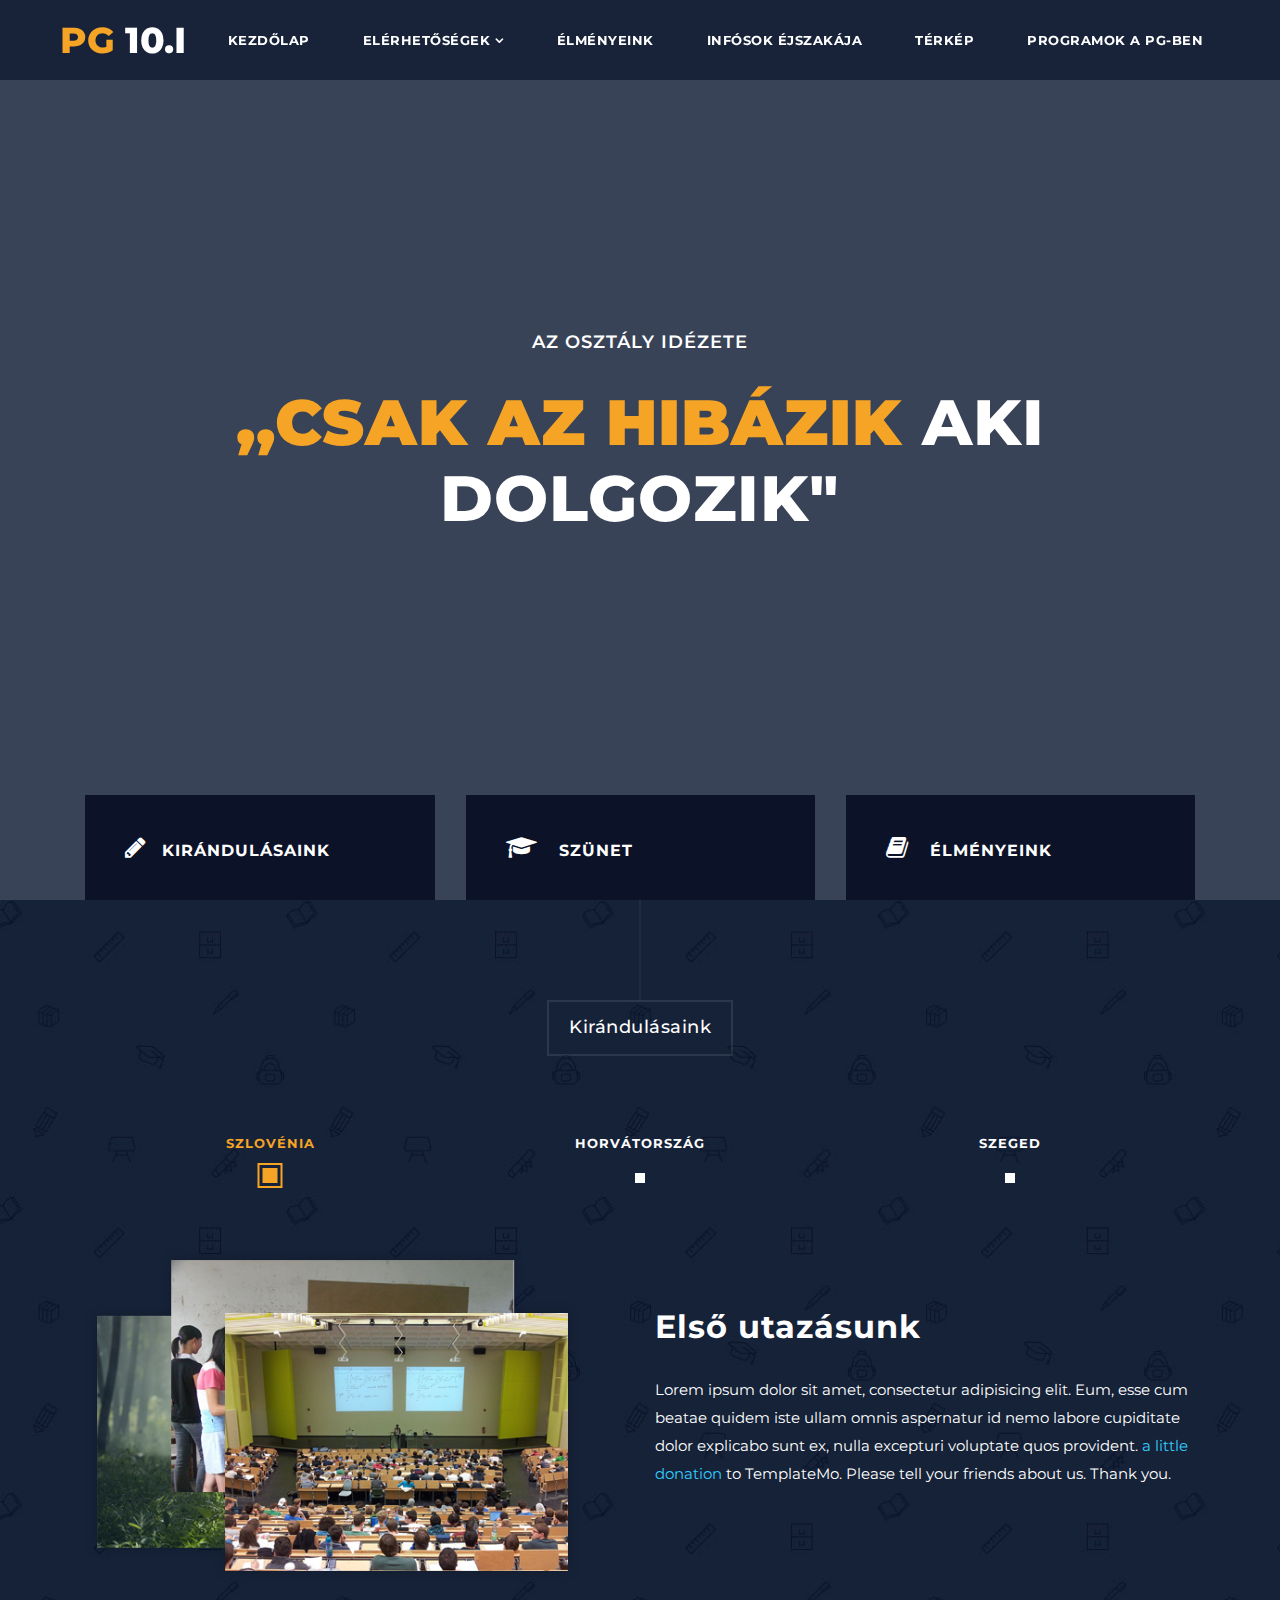
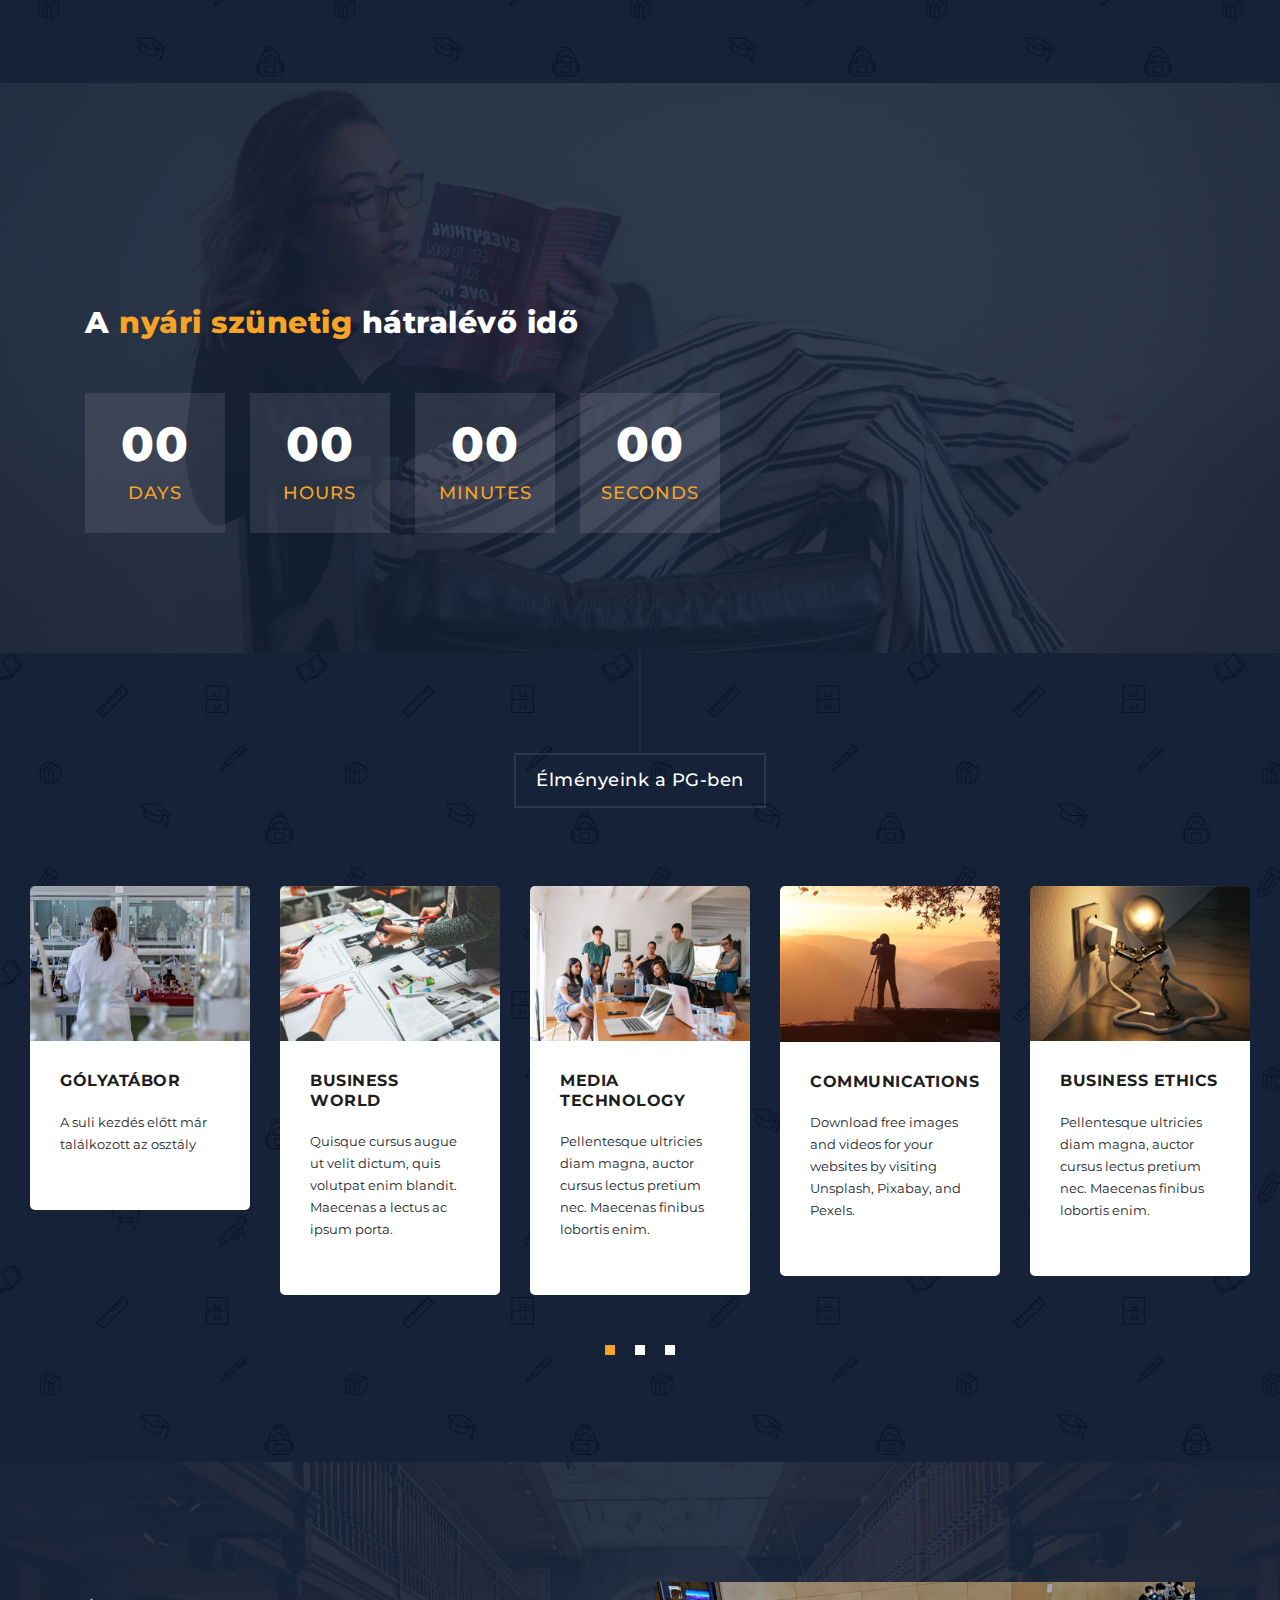
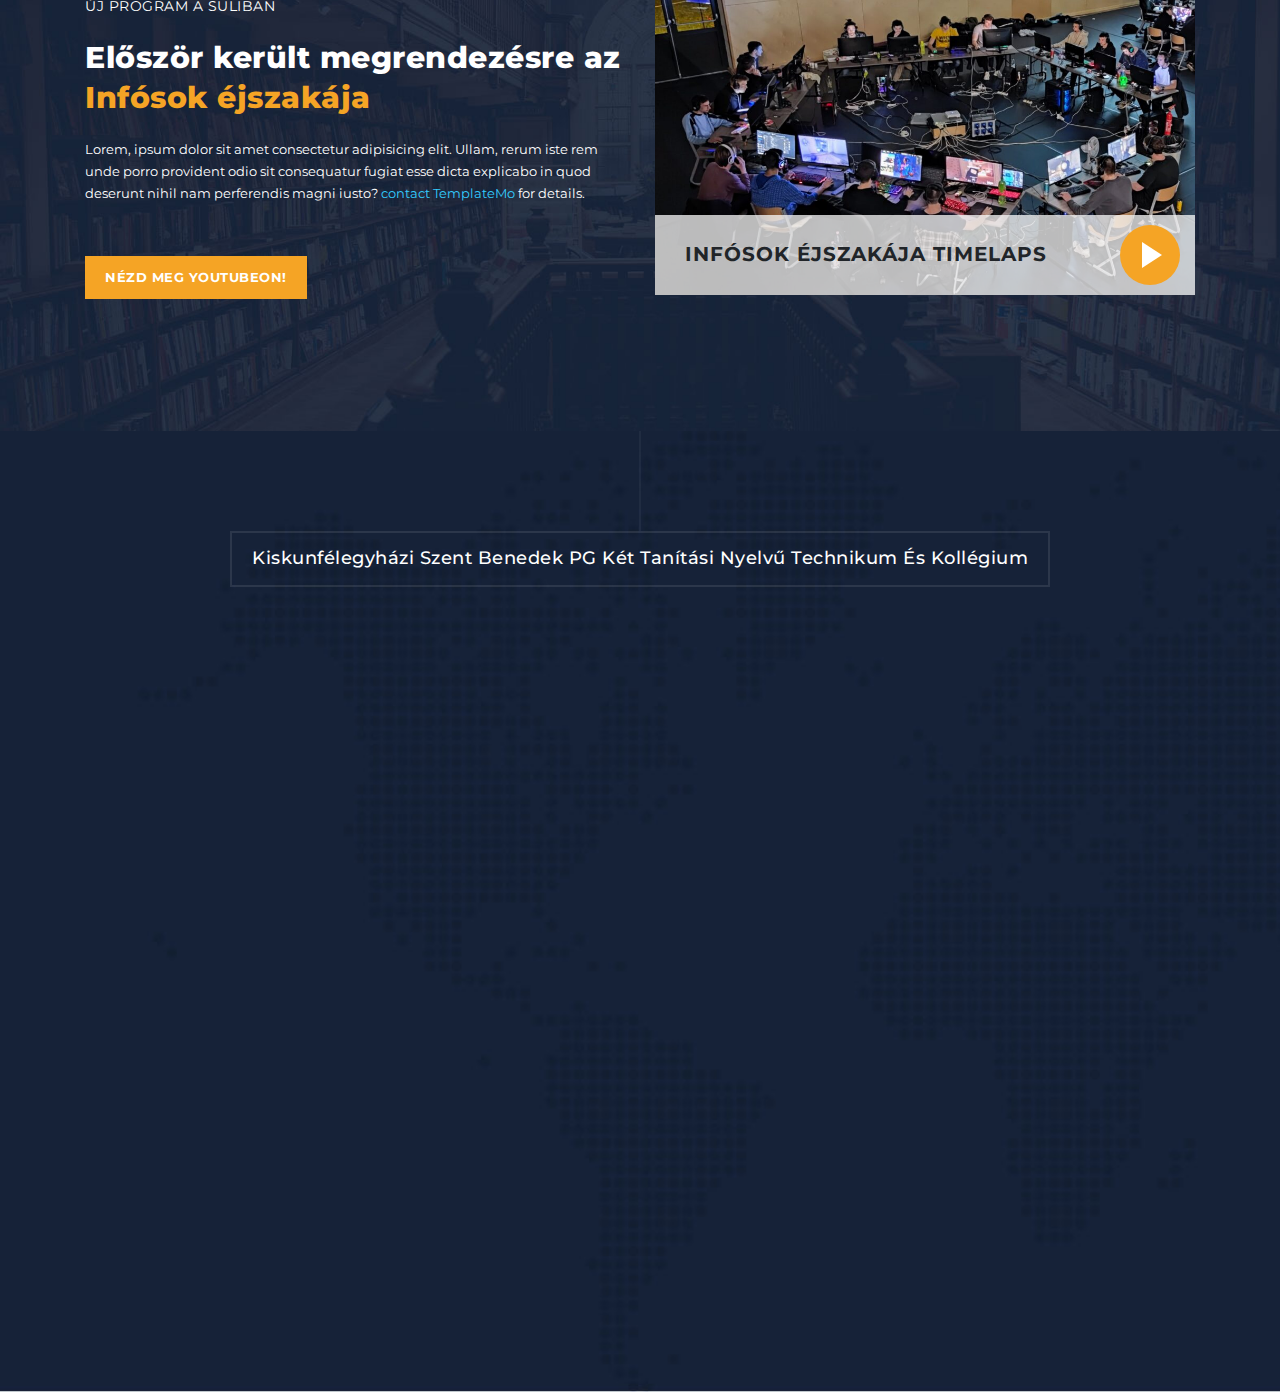
==== commit d2b01b15: "3. óra" ====
--- a/index.html
+++ b/index.html
@@ -1,490 +1,412 @@
-<!DOCTYPE html>
-<html lang="hu">
-
-  <head>
-
-    <meta charset="utf-8">
-    <meta name="viewport" content="width=device-width, initial-scale=1, shrink-to-fit=no">
-    <meta name="description" content="">
-    <meta name="author" content="">
-    <link href="https://fonts.googleapis.com/css?family=Montserrat:100,200,300,400,500,600,700,800,900" rel="stylesheet">
-
-    <title>PG 10.I</title>
-    
-    <!-- Bootstrap core CSS -->
-    <link href="vendor/bootstrap/css/bootstrap.min.css" rel="stylesheet">
-
-    <!-- Additional CSS Files -->
-    <link rel="stylesheet" href="assets/css/fontawesome.css">
-    <link rel="stylesheet" href="assets/css/templatemo-grad-school.css">
-    <link rel="stylesheet" href="assets/css/owl.css">
-    <link rel="stylesheet" href="assets/css/lightbox.css">
-<!--
-    
-TemplateMo 557 Grad School
-
-https://templatemo.com/tm-557-grad-school
-
--->
-  </head>
-
-<body>
-
-   
-  <!--header-->
-  <header class="main-header clearfix" role="header">
-    <div class="logo">
-      <a href="#"><em> PG </em> 10.I </a>
-    </div>
-    <a href="#menu" class="menu-link"><i class="fa fa-bars"></i></a>
-    <nav id="menu" class="main-nav" role="navigation">
-      <ul class="main-menu">
-        <li><a href="#section1"> Kezdőlap </a></li>
-        <li class="has-submenu"><a href="#section2">Tudnivalók</a>
-          <ul class="sub-menu">
-            <li><a href="#section2">Kik is vagyunk?</a></li>
-            <li><a href="#section3">Mit tudunk?</a></li>
-            <li><a href="https://szbi-pg.hu/index.php/hu/munkatarsaink">Tanáraink</a></li>
-            <li><a href="https://szbi-pg.hu/index.php/hu/" rel="sponsored" class="external">A suli oldala</a></li>
-          </ul>
-        </li>
-        <li><a href="#section4">Tantárgyak</a></li>
-        <!-- <li><a href="#section5">Video</a></li> -->
-        <li><a href="#section6"></a></li>
-        <li><a href="https://templatemo.com" class="external">External</a></li>
-      </ul>
-    </nav>
-  </header>
-
-  <!-- ***** Main Banner Area Start ***** -->
-  <section class="section main-banner" id="top" data-section="section1">
-      <video autoplay muted loop id="bg-video">
-          <source src="assets/images/course-video.mp4" type="video/mp4" />
-      </video>
-
-      <div class="video-overlay header-text">
-          <div class="caption">
-              <h6>Az osztály idézete</h6>
-              <h2><em>,,Csak az hibázik </em>Aki dolgozik"</h2>
-          </div>
-      </div>
-  </section>
-  <!-- ***** Main Banner Area End ***** -->
-
-
-  <section class="features">
-    <div class="container">
-      <div class="row">
-        <div class="col-lg-4 col-12">
-          <div class="features-post">
-            <div class="features-content">
-              <div class="content-show">
-                <h4><i class="fa fa-pencil"></i>Kirándulásaink</h4>
-              </div>
-              <div class="content-hide">
-                <p>Ezeken a helyeken járt az osztály eddig</p>
-                <div class="scroll-to-section"><a href="#section2">Több</a></div>
-            </div>
-            </div>
-          </div>
-        </div>
-        <div class="col-lg-4 col-12">
-          <div class="features-post second-features">
-            <div class="features-content">
-              <div class="content-show">
-                <h4><i class="fa fa-graduation-cap"></i>Virtual Class</h4>
-              </div>
-              <div class="content-hide">
-                <p>Curabitur id eros vehicula, tincidunt libero eu, lobortis mi. In mollis eros a posuere imperdiet. Donec maximus elementum ex. Cras convallis ex rhoncus, laoreet libero eu, vehicula libero.</p>
-                <p class="hidden-sm">Curabitur id eros vehicula, tincidunt libero eu, lobortis mi. In mollis eros a posuere imperdiet.</p>
-                <div class="scroll-to-section"><a href="#section3">Details</a></div>
-            </div>
-            </div>
-          </div>
-        </div>
-        <div class="col-lg-4 col-12">
-          <div class="features-post third-features">
-            <div class="features-content">
-              <div class="content-show">
-                <h4><i class="fa fa-book"></i>Real Meeting</h4>
-              </div>
-              <div class="content-hide">
-                <p>Curabitur id eros vehicula, tincidunt libero eu, lobortis mi. In mollis eros a posuere imperdiet. Donec maximus elementum ex. Cras convallis ex rhoncus, laoreet libero eu, vehicula libero.</p>
-                <p class="hidden-sm">Curabitur id eros vehicula, tincidunt libero eu, lobortis mi. In mollis eros a posuere imperdiet.</p>
-                <div class="scroll-to-section"><a href="#section4">Read More</a></div>
-            </div>
-            </div>
-          </div>
-        </div>
-      </div>
-    </div>
-  </section>
-
-  <section class="section why-us" data-section="section2">
-    <div class="container">
-      <div class="row">
-        <div class="col-md-12">
-          <div class="section-heading">
-            <h2>Kirándulásaink</h2>
-          </div>
-        </div>
-        <div class="col-md-12">
-          <div id='tabs'>
-            <ul>
-              <li><a href='#tabs-1'>Szlovénia</a></li>
-              <li><a href='#tabs-2'>Horvátország</a></li>
-              <li><a href='#tabs-3'>Szeged</a></li>
-            </ul>
-            <section class='tabs-content'>
-              <article id='tabs-1'>
-                <div class="row">
-                  <div class="col-md-6">
-                    <img src="assets/images/choose-us-image-01.png" alt="">
-                  </div>
-                  <div class="col-md-6">
-                    <h4> Első utazásunk </h4>
-                    <p> Lorem ipsum dolor sit amet, consectetur adipisicing elit. Eum, esse cum beatae quidem iste ullam omnis aspernatur id nemo labore cupiditate dolor explicabo sunt ex, nulla excepturi voluptate quos provident. <a href="https://paypal.me/templatemo" target="_parent" rel="sponsored">a little donation</a> to TemplateMo. Please tell your friends about us. Thank you.</p>
-                  </div>
-                </div>
-              </article>
-              <article id='tabs-2'>
-                <div class="row">
-                  <div class="col-md-6">
-                    <img src="assets/images/choose-us-image-02.png" alt="">
-                  </div>
-                  <div class="col-md-6">
-                    <h4> Második állomásunk </h4>
-                    <p> Lorem ipsum dolor sit, amet consectetur adipisicing elit. Enim officiis natus quo eum vero impedit ut dolores tenetur! Non, delectus autem nulla reprehenderit aspernatur reiciendis amet distinctio id et voluptas! </p>
-                  </div>
-                </div>
-              </article>
-              <article id='tabs-3'>
-                <div class="row">
-                  <div class="col-md-6">
-                    <img src="assets/images/choose-us-image-03.png" alt="">
-                  </div>
-                  <div class="col-md-6">
-                    <h4> Első osztálykirándulásunk </h4>
-                    <p> Lorem ipsum dolor sit amet, consectetur adipisicing elit. Commodi ducimus, vel nemo sit veritatis illo animi ex culpa magni obcaecati soluta iure nobis, perferendis nulla fugit temporibus velit? Vero, numquam? <a rel="nofollow" href="https://templatemo.com/contact" target="_parent">contact TemplateMo</a> now.</p>
-                  </div>
-                </div>
-              </article>
-            </section>
-          </div>
-        </div>
-      </div>
-    </div>
-  </section>
-
-  <section class="section coming-soon" data-section="section3">
-    <div class="container">
-      <div class="row">
-        <div class="col-md-7 col-xs-12">
-          <div class="continer centerIt">
-            <div>
-              <h4> A <em> nyári szünetig </em> hátralévő idő </h4>
-              <div class="counter">
-
-                <div class="days">
-                  <div class="value">00</div>
-                  <span>Days</span>
-                </div>
-
-                <div class="hours">
-                  <div class="value">00</div>
-                  <span>Hours</span>
-                </div>
-
-                <div class="minutes">
-                  <div class="value">00</div>
-                  <span>Minutes</span>
-                </div>
-
-                <div class="seconds">
-                  <div class="value">00</div>
-                  <span>Seconds</span>
-                </div>
-
-              </div>
-            </div>
-          </div>
-        </div>                
-        </div>
-      </div>
-    </div>
-  </section>
-
-  <section class="section courses" data-section="section4">
-    <div class="container-fluid">
-      <div class="row">
-        <div class="col-md-12">
-          <div class="section-heading">
-            <h2>Choose Your Course</h2>
-          </div>
-        </div>
-        <div class="owl-carousel owl-theme">
-          <div class="item">
-            <img src="assets/images/courses-01.jpg" alt="Course #1">
-            <div class="down-content">
-              <h4>Digital Marketing</h4>
-              <p>You can get free images and videos for your websites by visiting Unsplash, Pixabay, and Pexels.</p>
-              <div class="author-image">
-                <img src="assets/images/author-01.png" alt="Author 1">
-              </div>
-              <div class="text-button-pay">
-                <a href="#">Pay <i class="fa fa-angle-double-right"></i></a>
-              </div>
-            </div>
-          </div>
-          <div class="item">
-            <img src="assets/images/courses-02.jpg" alt="Course #2">
-            <div class="down-content">
-              <h4>Business World</h4>
-              <p>Quisque cursus augue ut velit dictum, quis volutpat enim blandit. Maecenas a lectus ac ipsum porta.</p>
-              <div class="author-image">
-                <img src="assets/images/author-02.png" alt="Author 2">
-              </div>
-              <div class="text-button-free">
-                <a href="#">Free <i class="fa fa-angle-double-right"></i></a>
-              </div>
-            </div>
-          </div>
-          <div class="item">
-            <img src="assets/images/courses-03.jpg" alt="Course #3">
-            <div class="down-content">
-              <h4>Media Technology</h4>
-              <p>Pellentesque ultricies diam magna, auctor cursus lectus pretium nec. Maecenas finibus lobortis enim.</p>
-              <div class="author-image">
-                <img src="assets/images/author-03.png" alt="Author 3">
-              </div>
-              <div class="text-button-pay">
-                <a href="#">Pay <i class="fa fa-angle-double-right"></i></a>
-              </div>
-            </div>
-          </div>
-          <div class="item">
-            <img src="assets/images/courses-04.jpg" alt="Course #4">
-            <div class="down-content">
-              <h4>Communications</h4>
-              <p>Download free images and videos for your websites by visiting Unsplash, Pixabay, and Pexels.</p>
-              <div class="author-image">
-                <img src="assets/images/author-04.png" alt="Author 4">
-              </div>
-              <div class="text-button-free">
-                <a href="#">Free <i class="fa fa-angle-double-right"></i></a>
-              </div>
-            </div>
-          </div>
-          <div class="item">
-            <img src="assets/images/courses-05.jpg" alt="">
-            <div class="down-content">
-              <h4>Business Ethics</h4>
-              <p>Pellentesque ultricies diam magna, auctor cursus lectus pretium nec. Maecenas finibus lobortis enim.</p>
-              <div class="author-image">
-                <img src="assets/images/author-05.png" alt="">
-              </div>
-              <div class="text-button-pay">
-                <a href="#">Pay <i class="fa fa-angle-double-right"></i></a>
-              </div>
-            </div>
-          </div>
-          <div class="item">
-            <img src="assets/images/courses-01.jpg" alt="">
-            <div class="down-content">
-              <h4>Photography</h4>
-              <p>Quisque cursus augue ut velit dictum, quis volutpat enim blandit. Maecenas a lectus ac ipsum porta.</p>
-              <div class="author-image">
-                <img src="assets/images/author-01.png" alt="">
-              </div>
-              <div class="text-button-free">
-                <a href="#">Free <i class="fa fa-angle-double-right"></i></a>
-              </div>
-            </div>
-          </div>
-          <div class="item">
-            <img src="assets/images/courses-02.jpg" alt="">
-            <div class="down-content">
-              <h4>Web Development</h4>
-              <p>Pellentesque ultricies diam magna, auctor cursus lectus pretium nec. Maecenas finibus lobortis enim.</p>
-              <div class="author-image">
-                <img src="assets/images/author-02.png" alt="">
-              </div>
-              <div class="text-button-free">
-                <a href="#">Free <i class="fa fa-angle-double-right"></i></a>
-              </div>
-            </div>
-          </div>
-          <div class="item">
-            <img src="assets/images/courses-03.jpg" alt="">
-            <div class="down-content">
-              <h4>Learn HTML CSS</h4>
-              <p>You can get free images and videos for your websites by visiting Unsplash, Pixabay, and Pexels.</p>
-              <div class="author-image">
-                <img src="assets/images/author-03.png" alt="">
-              </div>
-              <div class="text-button-pay">
-                <a href="#">Pay <i class="fa fa-angle-double-right"></i></a>
-              </div>
-            </div>
-          </div>
-          <div class="item">
-            <img src="assets/images/courses-04.jpg" alt="">
-            <div class="down-content">
-              <h4>Social Media</h4>
-              <p>Pellentesque ultricies diam magna, auctor cursus lectus pretium nec. Maecenas finibus lobortis enim.</p>
-              <div class="author-image">
-                <img src="assets/images/author-04.png" alt="">
-              </div>
-              <div class="text-button-pay">
-                <a href="#">Pay <i class="fa fa-angle-double-right"></i></a>
-              </div>
-            </div>
-          </div>
-          <div class="item">
-            <img src="assets/images/courses-05.jpg" alt="">
-            <div class="down-content">
-              <h4>Digital Arts</h4>
-              <p>Quisque cursus augue ut velit dictum, quis volutpat enim blandit. Maecenas a lectus ac ipsum porta.</p>
-              <div class="author-image">
-                <img src="assets/images/author-05.png" alt="">
-              </div>
-              <div class="text-button-free">
-                <a href="#">Free <i class="fa fa-angle-double-right"></i></a>
-              </div>
-            </div>
-          </div>
-          <div class="item">
-            <img src="assets/images/courses-01.jpg" alt="">
-            <div class="down-content">
-              <h4>Media Streaming</h4>
-              <p>Pellentesque ultricies diam magna, auctor cursus lectus pretium nec. Maecenas finibus lobortis enim.</p>
-              <div class="author-image">
-                <img src="assets/images/author-01.png" alt="">
-              </div>
-              <div class="text-button-pay">
-                <a href="#">Pay <i class="fa fa-angle-double-right"></i></a>
-              </div>
-            </div>
-          </div>
-        </div>
-      </div>
-    </div>
-  </section>
-  
-
-  <section class="section video" data-section="section5">
-    <div class="container">
-      <div class="row">
-        <div class="col-md-6 align-self-center">
-          <div class="left-content">
-            <span>our presentation is for you</span>
-            <h4> Először került megrendezésre az <em> Infósok éjszakája </em></h4>
-            <p> Lorem, ipsum dolor sit amet consectetur adipisicing elit. Ullam, rerum iste rem unde porro provident odio sit consequatur fugiat esse dicta explicabo in quod deserunt nihil nam perferendis magni iusto? <a rel="nofollow" href="https://templatemo.com/contact" target="_parent">contact TemplateMo</a> for details.
-            <br><br>
-            <div class="main-button"><a rel="nofollow" href="https://www.youtube.com/watch?v=FFIyP0TOz_U" target="_parent">Nézd meg YouTubeon!</a></div>
-          </div>
-        </div>
-        <div class="col-md-6">
-          <article class="video-item">
-            <div class="video-caption">
-              <h4>Infósok éjszakája timelaps</h4>
-            </div>
-            <figure>
-              <a href="https://www.youtube.com/watch?v=FFIyP0TOz_U" class="play"><img src="infosokejszakaja.jpg"></a>
-            </figure>
-          </article>
-        </div>
-      </div>
-    </div>
-  </section>
-
-  <section class="section contact" data-section="section6">
-    <div class="container">
-      <div class="row">
-        <div class="col-md-12">
-          <div class="section-heading">
-            <h2> Kiskunfélegyházi Szent Benedek PG Két Tanítási Nyelvű Technikum És Kollégium </h2>
-          </div>
-        </div>
-        <div class="col-md-12">
-          <div id="map">
-            <iframe src="https://www.google.com/maps/embed?pb=!1m18!1m12!1m3!1d2735.849678820362!2d19.837159515797957!3d46.708700257561716!2m3!1f0!2f0!3f0!3m2!1i1024!2i768!4f13.1!3m3!1m2!1s0x4743ebbc735ee1d5%3A0xd9ad7774323565eb!2zS2lza3VuZsOpbGVneWjDoXppIFN6ZW50IEJlbmVkZWsgUEcgS8OpdCBUYW7DrXTDoXNpIE55ZWx2xbEgVGVjaG5pa3VtIMOpcyBLb2xsw6lnaXVt!5e0!3m2!1shu!2shu!4v1669796172764!5m2!1shu!2shu" width="100%" height="600px" frameborder="0" style="border:0" allowfullscreen></iframe>
-          </div>
-        </div>
-      </div>
-    </div>
-  </section>
-
-  <footer>
-    <div class="container">
-      <div class="row">
-        <div class="col-md-12"> 
-        </div>
-      </div>
-    </div>
-  </footer>
-
-  <!-- Scripts -->
-  <!-- Bootstrap core JavaScript -->
-    <script src="vendor/jquery/jquery.min.js"></script>
-    <script src="vendor/bootstrap/js/bootstrap.bundle.min.js"></script>
-
-    <script src="assets/js/isotope.min.js"></script>
-    <script src="assets/js/owl-carousel.js"></script>
-    <script src="assets/js/lightbox.js"></script>
-    <script src="assets/js/tabs.js"></script>
-    <script src="assets/js/video.js"></script>
-    <script src="assets/js/slick-slider.js"></script>
-    <script src="assets/js/custom.js"></script>
-    <script>
-        //according to loftblog tut
-        $('.nav li:first').addClass('active');
-
-        var showSection = function showSection(section, isAnimate) {
-          var
-          direction = section.replace(/#/, ''),
-          reqSection = $('.section').filter('[data-section="' + direction + '"]'),
-          reqSectionPos = reqSection.offset().top - 0;
-
-          if (isAnimate) {
-            $('body, html').animate({
-              scrollTop: reqSectionPos },
-            800);
-          } else {
-            $('body, html').scrollTop(reqSectionPos);
-          }
-
-        };
-
-        var checkSection = function checkSection() {
-          $('.section').each(function () {
-            var
-            $this = $(this),
-            topEdge = $this.offset().top - 80,
-            bottomEdge = topEdge + $this.height(),
-            wScroll = $(window).scrollTop();
-            if (topEdge < wScroll && bottomEdge > wScroll) {
-              var
-              currentId = $this.data('section'),
-              reqLink = $('a').filter('[href*=\\#' + currentId + ']');
-              reqLink.closest('li').addClass('active').
-              siblings().removeClass('active');
-            }
-          });
-        };
-
-        $('.main-menu, .scroll-to-section').on('click', 'a', function (e) {
-          if($(e.target).hasClass('external')) {
-            return;
-          }
-          e.preventDefault();
-          $('#menu').removeClass('active');
-          showSection($(this).attr('href'), true);
-        });
-
-        $(window).scroll(function () {
-          checkSection();
-        });
-    </script>
-</body>
+<!DOCTYPE html>
+<html lang="hu">
+
+  <head>
+
+    <meta charset="utf-8">
+    <meta name="viewport" content="width=device-width, initial-scale=1, shrink-to-fit=no">
+    <meta name="description" content="">
+    <meta name="author" content="">
+    <link href="https://fonts.googleapis.com/css?family=Montserrat:100,200,300,400,500,600,700,800,900" rel="stylesheet">
+
+    <title>PG 10.I</title>
+    <link href="vendor/bootstrap/css/bootstrap.min.css" rel="stylesheet">
+
+
+    <link rel="stylesheet" href="assets/css/fontawesome.css">
+    <link rel="stylesheet" href="assets/css/templatemo-grad-school.css">
+    <link rel="stylesheet" href="assets/css/owl.css">
+    <link rel="stylesheet" href="assets/css/lightbox.css">
+
+  </head>
+
+<body>
+
+   
+  <header class="main-header clearfix" role="header">
+    <div class="logo">
+      <a href="#"><em> PG </em> 10.I </a>
+    </div>
+    <a href="#menu" class="menu-link"><i class="fa fa-bars"></i></a>
+    <nav id="menu" class="main-nav" role="navigation">
+      <ul class="main-menu">
+        <li><a href="#section1"> Kezdőlap </a></li>
+        <li class="has-submenu"><a href="#section2">Elérhetőségek</a>
+          <ul class="sub-menu">
+            <li><a href="https://www.facebook.com/people/Kiskunf%C3%A9legyh%C3%A1zi-Szent-Benedek-PG-K%C3%A9t-Tan%C3%ADt%C3%A1si-Nyelv%C5%B1-Technikum-%C3%A9s-Koll/100032786691974/" target="_blank" rel="sponsored" class="external">Facebook</a></li>
+            <li><a href="https://www.instagram.com/pg_kiskunfelegyhaza/" target="_blank" rel="sponsored" class="external">Instagram</a></li>
+            <li><a href="https://www.youtube.com/channel/UCsHOTZXcaLiIPJ_sXhJW0zA" target="_blank" rel="sponsored" class="external">YouTube</a></li>
+            <li><a href="https://szbi-pg.hu/index.php/hu/" target="_blank" rel="sponsored" class="external">A suli oldala</a></li>
+          </ul>
+        </li>
+        <li><a href="#section4">Élményeink</a></li>
+        <li><a href="#section5">Infósok éjszakája</a></li>
+        <li><a href="#section6">Térkép</a></li>
+        <li><a href="https://szbi-pg.hu/index.php/hu/galeria/fenykepek/event/20221118_bal" class="external" target="_blank" >Programok a PG-ben</a></li>
+      </ul>
+    </nav>
+  </header>
+
+
+  <section class="section main-banner" id="top" data-section="section1">
+      <video autoplay muted loop id="bg-video">
+          <source src="assets/images/course-video.mp4" type="video/mp4" />
+      </video>
+
+      <div class="video-overlay header-text">
+          <div class="caption">
+              <h6>Az osztály idézete</h6>
+              <h2><em>,,Csak az hibázik </em>Aki dolgozik"</h2>
+          </div>
+      </div>
+  </section>
+
+
+  <section class="features">
+    <div class="container">
+      <div class="row">
+        <div class="col-lg-4 col-12">
+          <div class="features-post">
+            <div class="features-content">
+              <div class="content-show">
+                <h4><i class="fa fa-pencil"></i>Kirándulásaink</h4>
+              </div>
+              <div class="content-hide">
+                <p>Ezeken a helyeken járt az osztály eddig</p>
+                <div class="scroll-to-section"><a href="#section2">Több</a></div>
+            </div>
+            </div>
+          </div>
+        </div>
+        <div class="col-lg-4 col-12">
+          <div class="features-post second-features">
+            <div class="features-content">
+              <div class="content-show">
+                <h4><i class="fa fa-graduation-cap"></i> Szünet </h4>
+              </div>
+              <div class="content-hide">
+                <p> Visszaszámláló a szünetig </p>
+                <p class="hidden-sm">Curabitur id eros vehicula, tincidunt libero eu, lobortis mi. In mollis eros a posuere imperdiet.</p>
+                <div class="scroll-to-section"><a href="#section3"> Részletek </a></div>
+            </div>
+            </div>
+          </div>
+        </div>
+        <div class="col-lg-4 col-12">
+          <div class="features-post third-features">
+            <div class="features-content">
+              <div class="content-show">
+                <h4><i class="fa fa-book"></i> Élményeink </h4>
+              </div>
+              <div class="content-hide">
+                <p> Eddig szerzett élményeink a suliban </p>
+                <p class="hidden-sm">Curabitur id eros vehicula, tincidunt libero eu, lobortis mi. In mollis eros a posuere imperdiet.</p>
+                <div class="scroll-to-section"><a href="#section4"> Mutasd </a></div>
+            </div>
+            </div>
+          </div>
+        </div>
+      </div>
+    </div>
+  </section>
+
+  <section class="section why-us" data-section="section2">
+    <div class="container">
+      <div class="row">
+        <div class="col-md-12">
+          <div class="section-heading">
+            <h2>Kirándulásaink</h2>
+          </div>
+        </div>
+        <div class="col-md-12">
+          <div id='tabs'>
+            <ul>
+              <li><a href='#tabs-1'>Szlovénia</a></li>
+              <li><a href='#tabs-2'>Horvátország</a></li>
+              <li><a href='#tabs-3'>Szeged</a></li>
+            </ul>
+            <section class='tabs-content'>
+              <article id='tabs-1'>
+                <div class="row">
+                  <div class="col-md-6">
+                    <img src="assets/images/choose-us-image-01.png" alt="">
+                  </div>
+                  <div class="col-md-6">
+                    <h4> Első utazásunk </h4>
+                    <p> Lorem ipsum dolor sit amet, consectetur adipisicing elit. Eum, esse cum beatae quidem iste ullam omnis aspernatur id nemo labore cupiditate dolor explicabo sunt ex, nulla excepturi voluptate quos provident. <a href="https://paypal.me/templatemo" target="_parent" rel="sponsored">a little donation</a> to TemplateMo. Please tell your friends about us. Thank you.</p>
+                  </div>
+                </div>
+              </article>
+              <article id='tabs-2'>
+                <div class="row">
+                  <div class="col-md-6">
+                    <img src="assets/images/choose-us-image-02.png" alt="">
+                  </div>
+                  <div class="col-md-6">
+                    <h4> Második állomásunk </h4>
+                    <p> Lorem ipsum dolor sit, amet consectetur adipisicing elit. Enim officiis natus quo eum vero impedit ut dolores tenetur! Non, delectus autem nulla reprehenderit aspernatur reiciendis amet distinctio id et voluptas! </p>
+                  </div>
+                </div>
+              </article>
+              <article id='tabs-3'>
+                <div class="row">
+                  <div class="col-md-6">
+                    <img src="assets/images/choose-us-image-03.png" alt="">
+                  </div>
+                  <div class="col-md-6">
+                    <h4> Első osztálykirándulásunk </h4>
+                    <p> Lorem ipsum dolor sit amet, consectetur adipisicing elit. Commodi ducimus, vel nemo sit veritatis illo animi ex culpa magni obcaecati soluta iure nobis, perferendis nulla fugit temporibus velit? Vero, numquam? <a rel="nofollow" href="https://templatemo.com/contact" target="_parent">contact TemplateMo</a> now.</p>
+                  </div>
+                </div>
+              </article>
+            </section>
+          </div>
+        </div>
+      </div>
+    </div>
+  </section>
+
+  <section class="section coming-soon" data-section="section3">
+    <div class="container">
+      <div class="row">
+        <div class="col-md-7 col-xs-12">
+          <div class="continer centerIt">
+            <div>
+              <h4> A <em> nyári szünetig </em> hátralévő idő </h4>
+              <div class="counter">
+
+                <div class="days">
+                  <div class="value">00</div>
+                  <span>Days</span>
+                </div>
+
+                <div class="hours">
+                  <div class="value">00</div>
+                  <span>Hours</span>
+                </div>
+
+                <div class="minutes">
+                  <div class="value">00</div>
+                  <span>Minutes</span>
+                </div>
+
+                <div class="seconds">
+                  <div class="value">00</div>
+                  <span>Seconds</span>
+                </div>
+
+              </div>
+            </div>
+          </div>
+        </div>                
+        </div>
+      </div>
+    </div>
+  </section>
+
+  <section class="section courses" data-section="section4">
+    <div class="container-fluid">
+      <div class="row">
+        <div class="col-md-12">
+          <div class="section-heading">
+            <h2> Élményeink a PG-ben </h2>
+          </div>
+        </div>
+        <div class="owl-carousel owl-theme">
+          <div class="item">
+            <img src="assets/images/courses-01.jpg" alt="Course #1">
+            <div class="down-content">
+              <h4> Gólyatábor </h4>
+              <p> A suli kezdés előtt már találkozott az osztály </p>
+            </div>
+          </div>
+          <div class="item">
+            <img src="assets/images/courses-02.jpg" alt="Course #2">
+            <div class="down-content">
+              <h4>Business World</h4>
+              <p>Quisque cursus augue ut velit dictum, quis volutpat enim blandit. Maecenas a lectus ac ipsum porta.</p>
+            </div>
+          </div>
+          <div class="item">
+            <img src="assets/images/courses-03.jpg" alt="Course #3">
+            <div class="down-content">
+              <h4>Media Technology</h4>
+              <p>Pellentesque ultricies diam magna, auctor cursus lectus pretium nec. Maecenas finibus lobortis enim.</p>
+            </div>
+          </div>
+          <div class="item">
+            <img src="assets/images/courses-04.jpg" alt="Course #4">
+            <div class="down-content">
+              <h4>Communications</h4>
+              <p>Download free images and videos for your websites by visiting Unsplash, Pixabay, and Pexels.</p>
+            </div>
+          </div>
+          <div class="item">
+            <img src="assets/images/courses-05.jpg" alt="">
+            <div class="down-content">
+              <h4>Business Ethics</h4>
+              <p>Pellentesque ultricies diam magna, auctor cursus lectus pretium nec. Maecenas finibus lobortis enim.</p>
+            </div>
+          </div>
+          <div class="item">
+            <img src="assets/images/courses-01.jpg" alt="">
+            <div class="down-content">
+              <h4>Photography</h4>
+              <p>Quisque cursus augue ut velit dictum, quis volutpat enim blandit. Maecenas a lectus ac ipsum porta.</p>
+            </div>
+          </div>
+          <div class="item">
+            <img src="assets/images/courses-02.jpg" alt="">
+            <div class="down-content">
+              <h4>Web Development</h4>
+              <p>Pellentesque ultricies diam magna, auctor cursus lectus pretium nec. Maecenas finibus lobortis enim.</p>
+            </div>
+          </div>
+          <div class="item">
+            <img src="assets/images/courses-03.jpg" alt="">
+            <div class="down-content">
+              <h4>Learn HTML CSS</h4>
+              <p>You can get free images and videos for your websites by visiting Unsplash, Pixabay, and Pexels.</p>
+            </div>
+          </div>
+          <div class="item">
+            <img src="assets/images/courses-04.jpg" alt="">
+            <div class="down-content">
+              <h4>Social Media</h4>
+              <p>Pellentesque ultricies diam magna, auctor cursus lectus pretium nec. Maecenas finibus lobortis enim.</p>
+            </div>
+          </div>
+          <div class="item">
+            <img src="assets/images/courses-05.jpg" alt="">
+            <div class="down-content">
+              <h4>Digital Arts</h4>
+              <p>Quisque cursus augue ut velit dictum, quis volutpat enim blandit. Maecenas a lectus ac ipsum porta.</p>
+            </div>
+          </div>
+          <div class="item">
+            <img src="assets/images/courses-01.jpg" alt="">
+            <div class="down-content">
+              <h4>Media Streaming</h4>
+              <p>Pellentesque ultricies diam magna, auctor cursus lectus pretium nec. Maecenas finibus lobortis enim.</p>
+            </div>
+          </div>
+        </div>
+      </div>
+    </div>
+  </section>
+  
+
+  <section class="section video" data-section="section5">
+    <div class="container">
+      <div class="row">
+        <div class="col-md-6 align-self-center">
+          <div class="left-content">
+            <span>Új program a suliban</span>
+            <h4> Először került megrendezésre az <em> Infósok éjszakája </em></h4>
+            <p> Lorem, ipsum dolor sit amet consectetur adipisicing elit. Ullam, rerum iste rem unde porro provident odio sit consequatur fugiat esse dicta explicabo in quod deserunt nihil nam perferendis magni iusto? <a rel="nofollow" href="https://templatemo.com/contact" target="_parent">contact TemplateMo</a> for details.
+            <br><br>
+            <div class="main-button"><a rel="nofollow" href="https://www.youtube.com/watch?v=FFIyP0TOz_U" target="_parent">Nézd meg YouTubeon!</a></div>
+          </div>
+        </div>
+        <div class="col-md-6">
+          <article class="video-item">
+            <div class="video-caption">
+              <h4>Infósok éjszakája timelaps</h4>
+            </div>
+            <figure>
+              <a href="https://www.youtube.com/watch?v=FFIyP0TOz_U" class="play"><img src="Infósok éjszakája indexkép.jpg"></a>
+            </figure>
+          </article>
+        </div>
+      </div>
+    </div>
+  </section>
+
+  <section class="section contact" data-section="section6">
+    <div class="container">
+      <div class="row">
+        <div class="col-md-12">
+          <div class="section-heading">
+            <h2> Kiskunfélegyházi Szent Benedek PG Két Tanítási Nyelvű Technikum És Kollégium </h2>
+          </div>
+        </div>
+        <div class="col-md-12">
+          <div id="map">
+            <iframe src="https://www.google.com/maps/embed?pb=!1m18!1m12!1m3!1d2735.849678820362!2d19.837159515797957!3d46.708700257561716!2m3!1f0!2f0!3f0!3m2!1i1024!2i768!4f13.1!3m3!1m2!1s0x4743ebbc735ee1d5%3A0xd9ad7774323565eb!2zS2lza3VuZsOpbGVneWjDoXppIFN6ZW50IEJlbmVkZWsgUEcgS8OpdCBUYW7DrXTDoXNpIE55ZWx2xbEgVGVjaG5pa3VtIMOpcyBLb2xsw6lnaXVt!5e0!3m2!1shu!2shu!4v1669796172764!5m2!1shu!2shu" width="100%" height="600px" frameborder="0" style="border:0" allowfullscreen></iframe>
+          </div>
+        </div>
+      </div>
+    </div>
+  </section>
+
+  <footer>
+    <div class="container">
+      <div class="row">
+        <div class="col-md-12"> 
+        </div>
+      </div>
+    </div>
+  </footer>
+
+    <script src="vendor/jquery/jquery.min.js"></script>
+    <script src="vendor/bootstrap/js/bootstrap.bundle.min.js"></script>
+
+    <script src="assets/js/isotope.min.js"></script>
+    <script src="assets/js/owl-carousel.js"></script>
+    <script src="assets/js/lightbox.js"></script>
+    <script src="assets/js/tabs.js"></script>
+    <script src="assets/js/video.js"></script>
+    <script src="assets/js/slick-slider.js"></script>
+    <script src="assets/js/custom.js"></script>
+    <script>
+
+        $('.nav li:first').addClass('active');
+
+        var showSection = function showSection(section, isAnimate) {
+          var
+          direction = section.replace(/#/, ''),
+          reqSection = $('.section').filter('[data-section="' + direction + '"]'),
+          reqSectionPos = reqSection.offset().top - 0;
+
+          if (isAnimate) {
+            $('body, html').animate({
+              scrollTop: reqSectionPos },
+            800);
+          } else {
+            $('body, html').scrollTop(reqSectionPos);
+          }
+
+        };
+
+        var checkSection = function checkSection() {
+          $('.section').each(function () {
+            var
+            $this = $(this),
+            topEdge = $this.offset().top - 80,
+            bottomEdge = topEdge + $this.height(),
+            wScroll = $(window).scrollTop();
+            if (topEdge < wScroll && bottomEdge > wScroll) {
+              var
+              currentId = $this.data('section'),
+              reqLink = $('a').filter('[href*=\\#' + currentId + ']');
+              reqLink.closest('li').addClass('active').
+              siblings().removeClass('active');
+            }
+          });
+        };
+
+        $('.main-menu, .scroll-to-section').on('click', 'a', function (e) {
+          if($(e.target).hasClass('external')) {
+            return;
+          }
+          e.preventDefault();
+          $('#menu').removeClass('active');
+          showSection($(this).attr('href'), true);
+        });
+
+        $(window).scroll(function () {
+          checkSection();
+        });
+    </script>
+</body>
 </html>